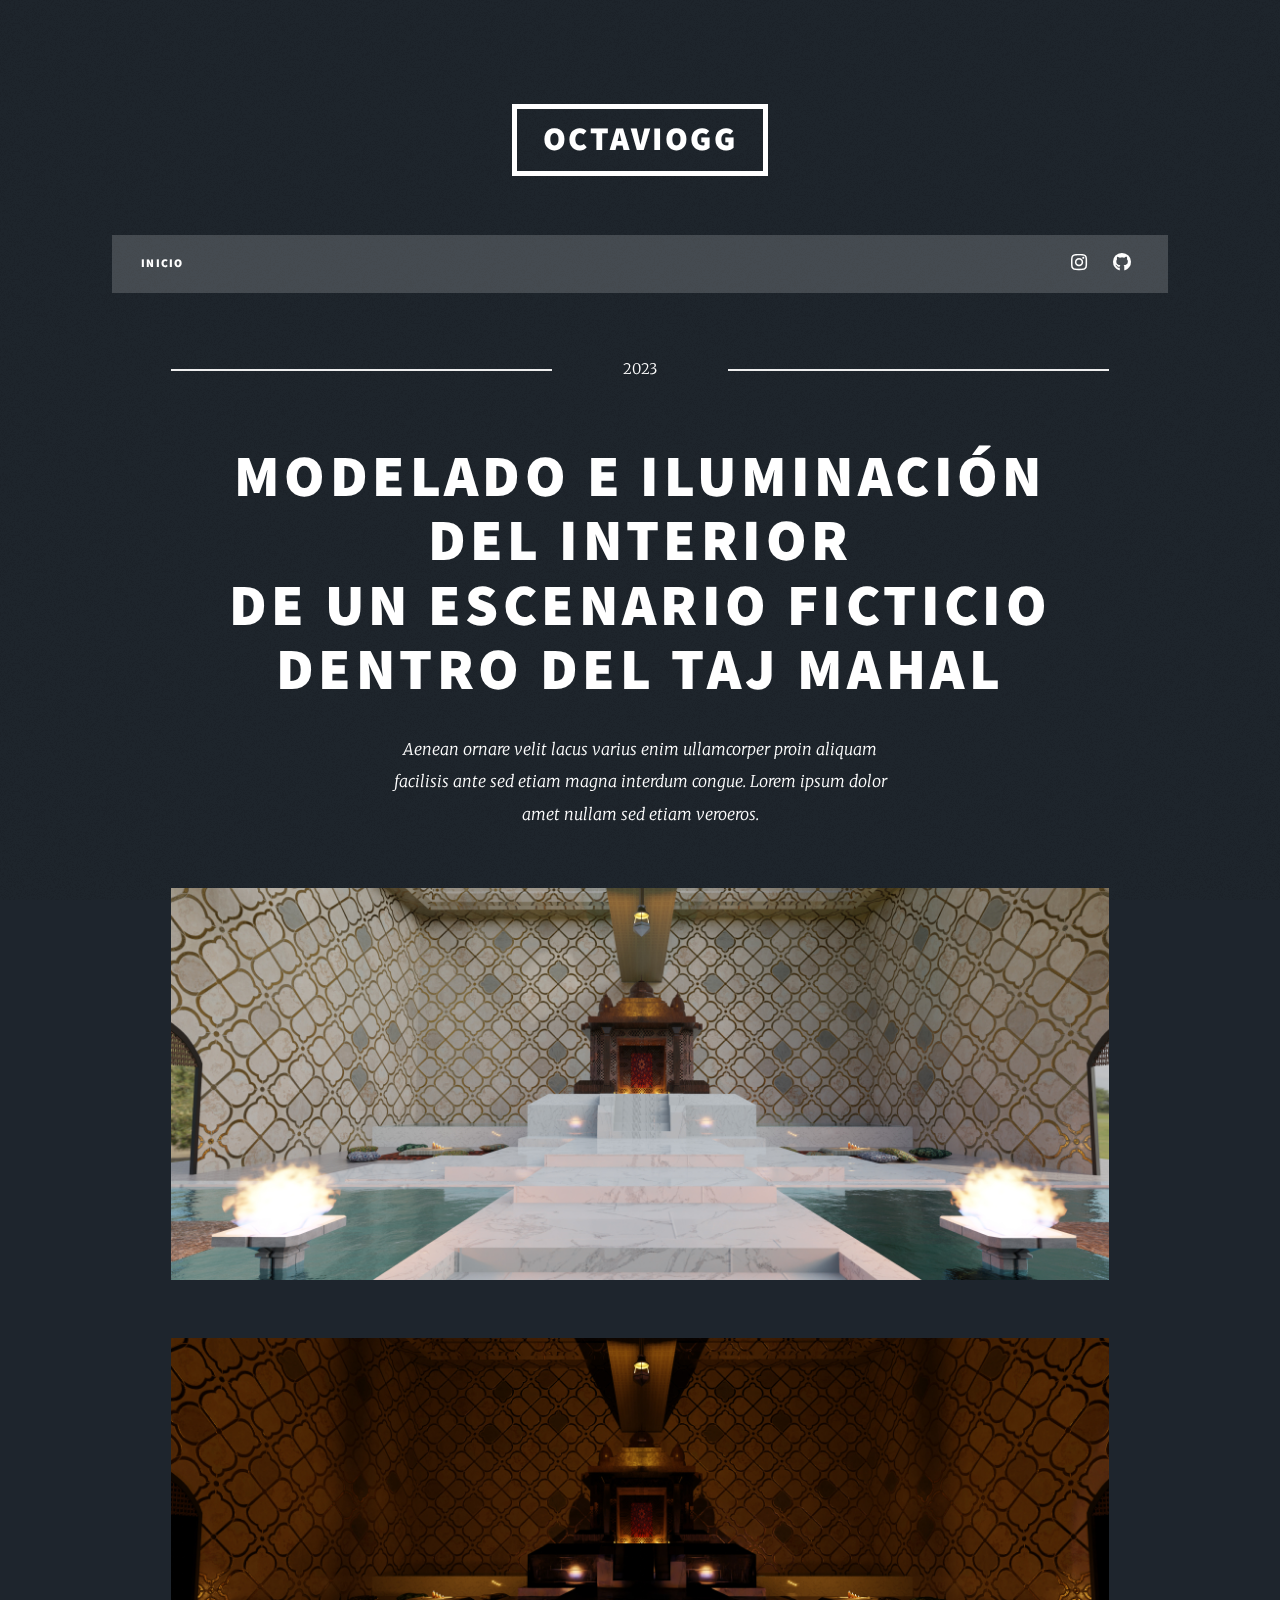
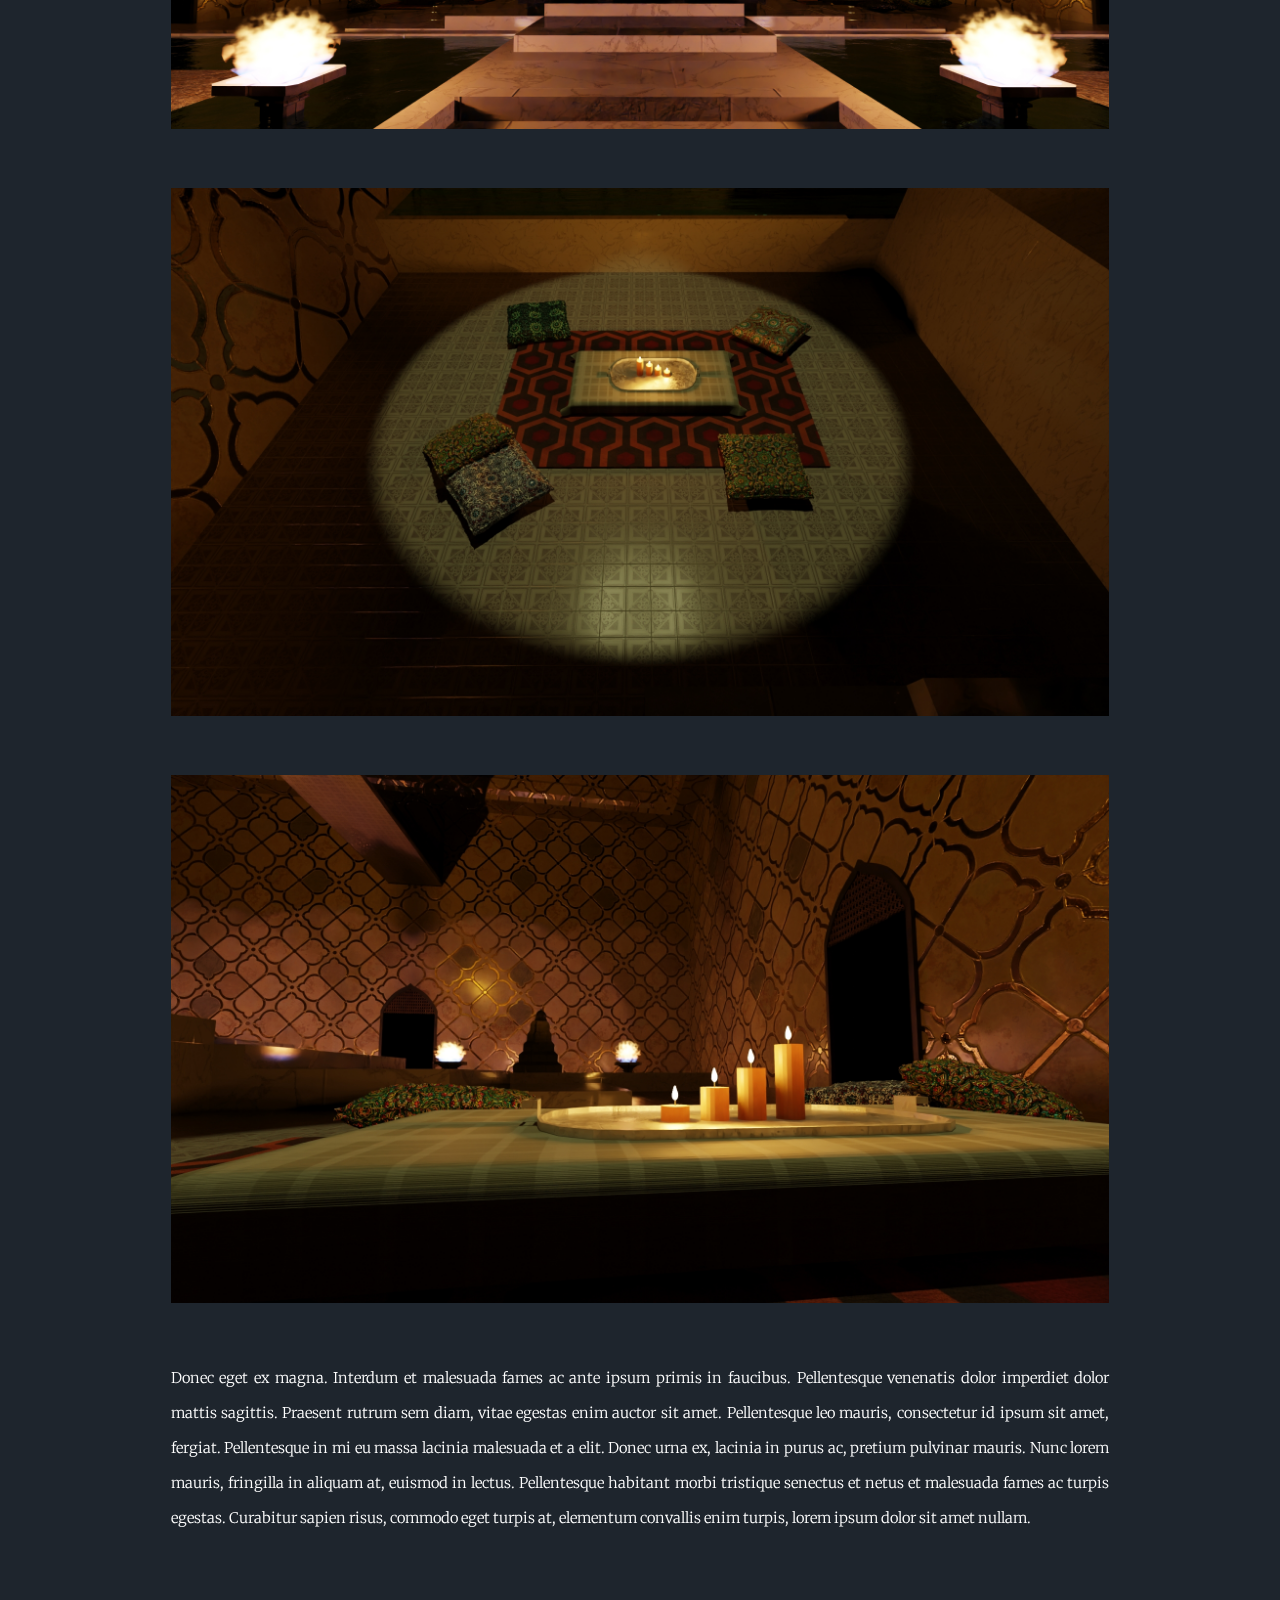
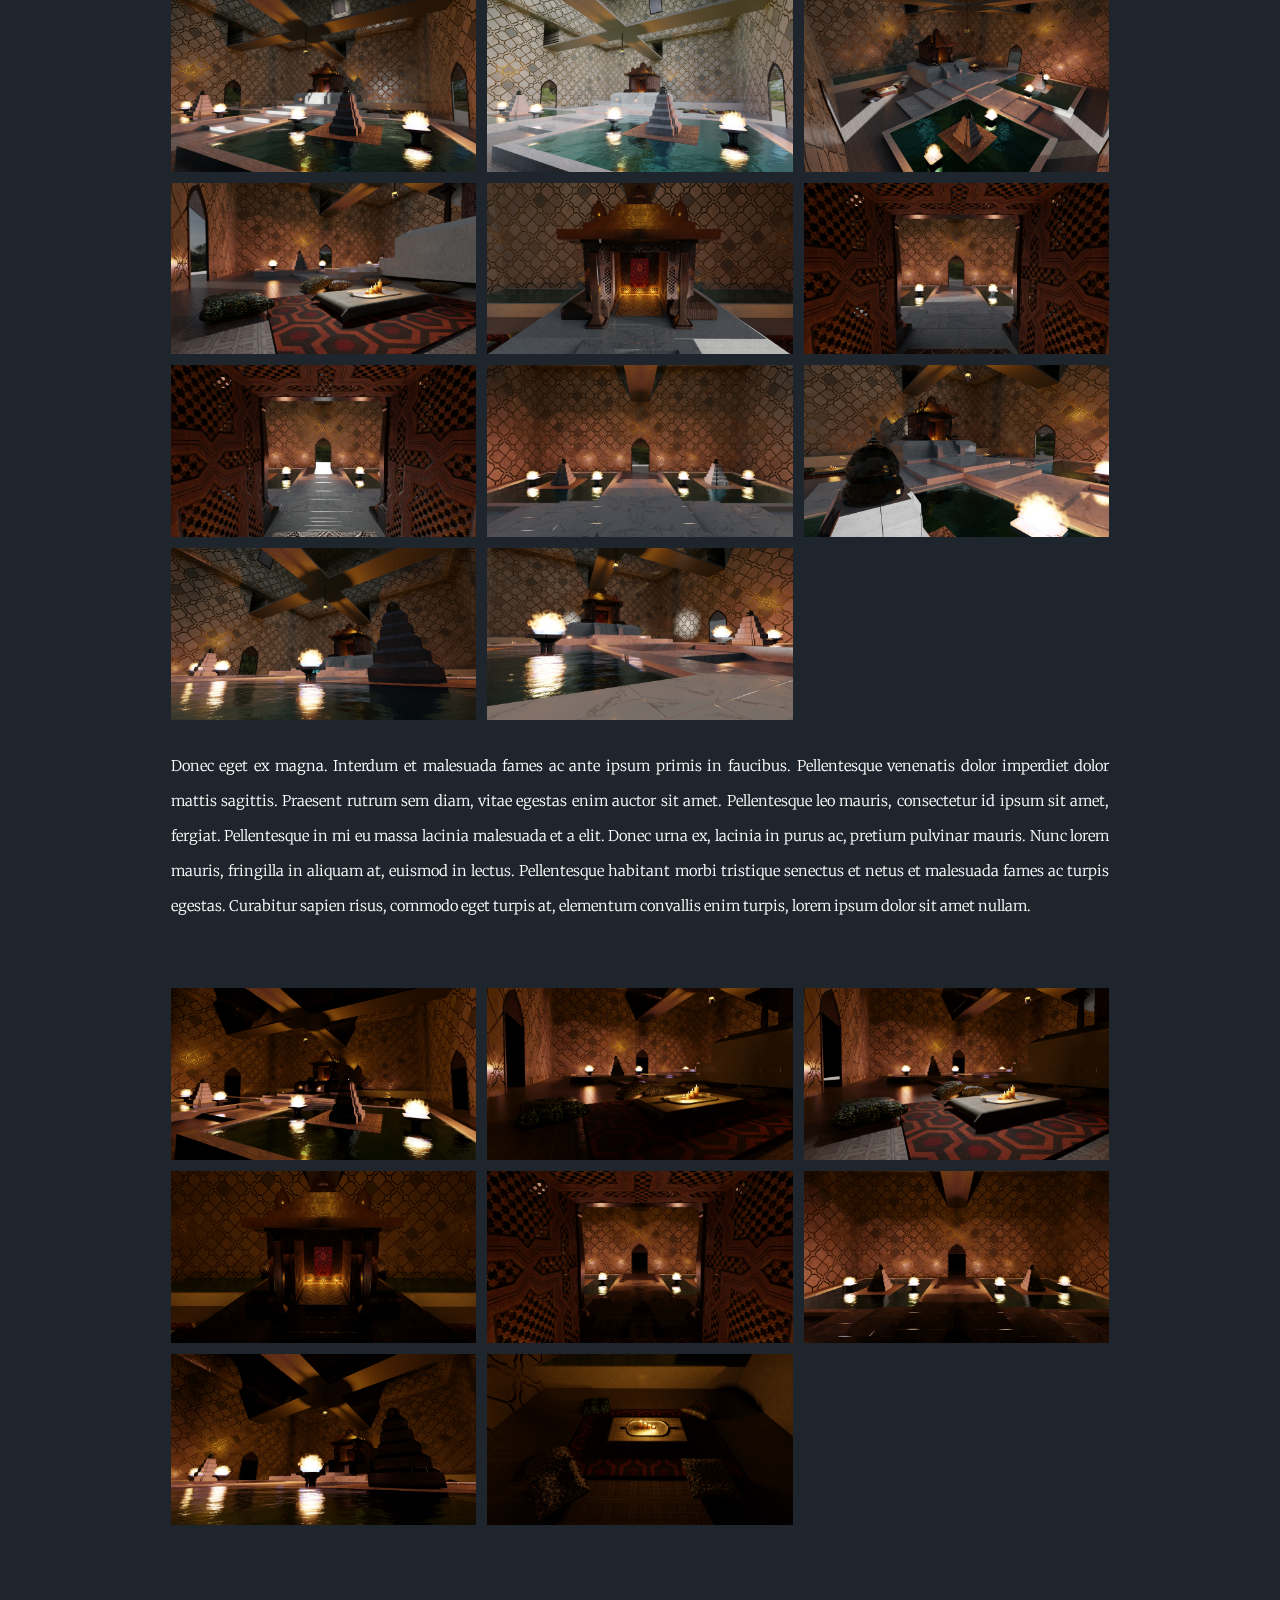
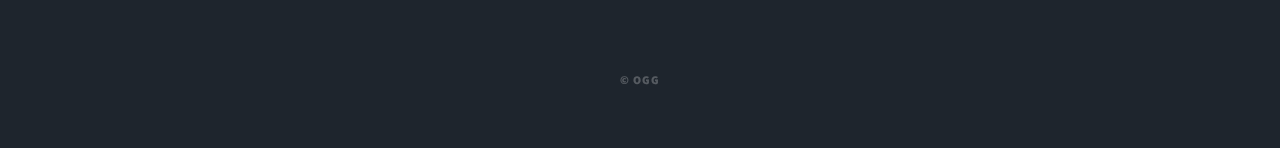
==== animation.html @ 6aa32728 "Página del interiorismo iniciada" ====
<!DOCTYPE HTML>
<script>
	document.addEventListener("DOMContentLoaded", function() {
	  var links = document.querySelectorAll(".smooth-scroll");
	
	  for (var i = 0; i < links.length; i++) {
		links[i].addEventListener("click", function(event) {
		  event.preventDefault();
		  var targetId = this.getAttribute("href").substring(1);
		  var targetElement = document.getElementById(targetId);
		  if (targetElement) {
			var targetPosition = targetElement.offsetTop;
			var startPosition = window.pageYOffset;
			var distance = targetPosition - startPosition;
			var duration = 1000; // Duración de la animación en milisegundos
			var startTime = null;
	
			function animation(currentTime) {
			  if (startTime === null) startTime = currentTime;
			  var timeElapsed = currentTime - startTime;
			  var progress = Math.min(timeElapsed / duration, 1);
			  window.scrollTo(0, startPosition + distance * ease(progress));
	
			  if (timeElapsed < duration) {
				requestAnimationFrame(animation);
			  }
			}
	
			function ease(t) {
			  return t < 0.5 ? 4 * t * t * t : (t - 1) * (2 * t - 2) * (2 * t - 2) + 1;
			}
	
			requestAnimationFrame(animation);
		  }
		});
	  }
	});
	</script>
<html>
	<head>
		<title>OGG - interiorismo</title>
		<meta charset="utf-8" />
		<meta name="viewport" content="width=device-width, initial-scale=1, user-scalable=no" />
		<link rel="stylesheet" href="assets/css/main.css" />
		<noscript><link rel="stylesheet" href="assets/css/noscript.css" /></noscript>
	</head>
	<body class="is-preload">

		<!-- Wrapper -->
			<div id="wrapper">

				<!-- Header -->
					<header id="header">
						<a href="index.html" class="logo">OctavioGG</a>
					</header>

				<!-- Nav -->
					<nav id="nav">
						<ul class="links">
							<li><a href="index.html">Inicio</a></li>
						</ul>
						<ul class="icons">
							<!-- <li><a href="#" class="icon brands alt fa-twitter"><span class="label">Twitter</span></a></li> -->
							<!-- <li><a href="#" class="icon brands alt fa-facebook-f"><span class="label">Facebook</span></a></li> -->
							<li><a href="https://instagram.com/octa815" target="_blank" class="icon brands alt fa-instagram"><span class="label">Instagram</span></a></li>
							<li><a href="https://github.com/octa815" target="_blank" class="icon brands alt fa-github"><span class="label">GitHub</span></a></li>
						</ul>
					</nav>

				<!-- Main -->
					<div id="main">

						<!-- Post -->
							<section class="post">
								<header class="major">
									<span class="date">2023</span>
									<h1>Modelado e iluminación del interior<br />
									de un escenario ficticio dentro del Taj Mahal</h1>
									<p>Aenean ornare velit lacus varius enim ullamcorper proin aliquam<br />
									facilisis ante sed etiam magna interdum congue. Lorem ipsum dolor<br />
									amet nullam sed etiam veroeros.</p>
								</header>

								<div class="image main"><img src="proyectos/inter_blend/Extras/4dia.jpg" alt="" /></div>
								<div class="image main"><img src="proyectos/inter_blend/Extras/4knoche.jpg" alt="" /></div>
								<div class="image main"><img src="proyectos/inter_blend/Extras/zona.jpg" alt="" /></div>
								<div class="image main"><img src="proyectos/inter_blend/Extras/zona2.jpg" alt="" /></div>

								<p>Donec eget ex magna. Interdum et malesuada fames ac ante ipsum primis in faucibus. Pellentesque venenatis dolor imperdiet dolor mattis sagittis. Praesent rutrum sem diam, vitae egestas enim auctor sit amet. Pellentesque leo mauris, consectetur id ipsum sit amet, fergiat. Pellentesque in mi eu massa lacinia malesuada et a elit. Donec urna ex, lacinia in purus ac, pretium pulvinar mauris. Nunc lorem mauris, fringilla in aliquam at, euismod in lectus. Pellentesque habitant morbi tristique senectus et netus et malesuada fames ac turpis egestas. Curabitur sapien risus, commodo eget turpis at, elementum convallis enim turpis, lorem ipsum dolor sit amet nullam.</p>
								<br>
									<div class="box alt">
										<div class="row gtr-50 gtr-uniform">

										<div class="col-4"><span class="image fit"><img src="proyectos/inter_blend/Día/dia.jpg" alt="" /></span></div>
										<div class="col-4"><span class="image fit"><img src="proyectos/inter_blend/Día/dia1.jpg" alt="" /></span></div>
										<!-- Break -->
										<div class="col-4"><span class="image fit"><img src="proyectos/inter_blend/Día/dia2.jpg" alt="" /></span></div>
										<div class="col-4"><span class="image fit"><img src="proyectos/inter_blend/Día/dia4.jpg" alt="" /></span></div>
										<div class="col-4"><span class="image fit"><img src="proyectos/inter_blend/Día/dia5.jpg" alt="" /></span></div>
										<!-- Break -->
										<div class="col-4"><span class="image fit"><img src="proyectos/inter_blend/Día/dia6.jpg" alt="" /></span></div>
										<div class="col-4"><span class="image fit"><img src="proyectos/inter_blend/Día/dia6.6.jpg" alt="" /></span></div>
										<div class="col-4"><span class="image fit"><img src="proyectos/inter_blend/Día/dia7.jpg" alt="" /></span></div>
										<!-- Break -->
										<div class="col-4"><span class="image fit"><img src="proyectos/inter_blend/Día/dia8.jpg" alt="" /></span></div>
										<div class="col-4"><span class="image fit"><img src="proyectos/inter_blend/Día/dia9.jpg" alt="" /></span></div>
										<div class="col-4"><span class="image fit"><img src="proyectos/inter_blend/Día/dia10.jpg" alt="" /></span></div>
										</div>
									</div>


								
								<p>Donec eget ex magna. Interdum et malesuada fames ac ante ipsum primis in faucibus. Pellentesque venenatis dolor imperdiet dolor mattis sagittis. Praesent rutrum sem diam, vitae egestas enim auctor sit amet. Pellentesque leo mauris, consectetur id ipsum sit amet, fergiat. Pellentesque in mi eu massa lacinia malesuada et a elit. Donec urna ex, lacinia in purus ac, pretium pulvinar mauris. Nunc lorem mauris, fringilla in aliquam at, euismod in lectus. Pellentesque habitant morbi tristique senectus et netus et malesuada fames ac turpis egestas. Curabitur sapien risus, commodo eget turpis at, elementum convallis enim turpis, lorem ipsum dolor sit amet nullam.</p>
								<br>
								
								<div class="box alt">
									<div class="row gtr-50 gtr-uniform">

									<div class="col-4"><span class="image fit"><img src="proyectos/inter_blend/Noche/noche1.jpg" alt="" /></span></div>
									<div class="col-4"><span class="image fit"><img src="proyectos/inter_blend/Noche/noche2.jpg" alt="" /></span></div>
									<!-- Break -->
									<div class="col-4"><span class="image fit"><img src="proyectos/inter_blend/Noche/noche2_luz.jpg" alt="" /></span></div>
									<div class="col-4"><span class="image fit"><img src="proyectos/inter_blend/Noche/noche3.jpg" alt="" /></span></div>
									<div class="col-4"><span class="image fit"><img src="proyectos/inter_blend/Noche/noche4.jpg" alt="" /></span></div>
									<!-- Break -->
									<div class="col-4"><span class="image fit"><img src="proyectos/inter_blend/Noche/noche5.jpg" alt="" /></span></div>
									<div class="col-4"><span class="image fit"><img src="proyectos/inter_blend/Noche/noche6.jpg" alt="" /></span></div>
									<div class="col-4"><span class="image fit"><img src="proyectos/inter_blend/Noche/noche7.jpg" alt="" /></span></div>

									</div>
								</div>

								
							</section>

					</div>

				<!-- Copyright -->
				<div id="copyright">
					<ul><li>&copy; OGG</li></ul>
					<!-- <li>Design: <a href="https://html5up.net">HTML5 UP</a></li> -->
				</div>

			</div>

		<!-- Scripts -->
			<script src="assets/js/jquery.min.js"></script>
			<script src="assets/js/jquery.scrollex.min.js"></script>
			<script src="assets/js/jquery.scrolly.min.js"></script>
			<script src="assets/js/browser.min.js"></script>
			<script src="assets/js/breakpoints.min.js"></script>
			<script src="assets/js/util.js"></script>
			<script src="assets/js/main.js"></script>

	</body>
</html>
---- assets/css/main.css ----
@import url(fontawesome-all.min.css);
@import url("https://fonts.googleapis.com/css?family=Merriweather:300,700,300italic,700italic|Source+Sans+Pro:900");

/*
	Massively by HTML5 UP
	html5up.net | @ajlkn
	Free for personal and commercial use under the CCA 3.0 license (html5up.net/license)
*/

html, body, div, span, applet, object,
iframe, h1, h2, h3, h4, h5, h6, p, blockquote,
pre, a, abbr, acronym, address, big, cite,
code, del, dfn, em, img, ins, kbd, q, s, samp,
small, strike, strong, sub, sup, tt, var, b,
u, i, center, dl, dt, dd, ol, ul, li, fieldset,
form, label, legend, table, caption, tbody,
tfoot, thead, tr, th, td, article, aside,
canvas, details, embed, figure, figcaption,
footer, header, hgroup, menu, nav, output, ruby,
section, summary, time, mark, audio, video {
	margin: 0;
	padding: 0;
	border: 0;
	font-size: 100%;
	font: inherit;
	vertical-align: baseline;
	cursor: url(../images/glitch.png),auto;}

article, aside, details, figcaption, figure,
footer, header, hgroup, menu, nav, section {
	display: block;}

body {
	line-height: 1;
	cursor: url(../images/glitch.png),auto;
}

ol, ul {
	list-style: none;
}

blockquote, q {
	quotes: none;
}

	blockquote:before, blockquote:after, q:before, q:after {
		content: '';
		content: none;
	}

table {
	border-collapse: collapse;
	border-spacing: 0;
}

body {
	-webkit-text-size-adjust: none;
}

mark {
	background-color: transparent;
	color: inherit;
}

input::-moz-focus-inner {
	border: 0;
	padding: 0;
}

input, select, textarea {
	-moz-appearance: none;
	-webkit-appearance: none;
	-ms-appearance: none;
	appearance: none;
}

/* Basic */

	@-ms-viewport {
		width: device-width;
	}

	body {
		-ms-overflow-style: scrollbar;
	}

	@media screen and (max-width: 480px) {

		html, body {
			min-width: 320px;
		}

	}

	html {
		box-sizing: border-box;
	}

	*, *:before, *:after {
		box-sizing: inherit;
	}

	body {
		background-color: #1e252d;
	}

		body.is-preload *, body.is-preload *:before, body.is-preload *:after {
			-moz-animation: none !important;
			-webkit-animation: none !important;
			-ms-animation: none !important;
			animation: none !important;
			-moz-transition: none !important;
			-webkit-transition: none !important;
			-ms-transition: none !important;
			transition: none !important;
		}

/* Type */

	html {
		font-size: 16pt;
	}

		@media screen and (max-width: 1680px) {

			html {
				font-size: 12pt;
			}

		}

		@media screen and (max-width: 1280px) {

			html {
				font-size: 11pt;
			}

		}

		@media screen and (max-width: 360px) {

			html {
				font-size: 10pt;
			}

		}

	body {
		color: #ffffff;
	}

	body, input, select, textarea {
		font-family: "Merriweather", Georgia, serif;
		font-weight: 300;
		font-size: 1rem;
		line-height: 2.375;
	}

	a {
		-moz-transition: color 0.2s ease-in-out, background-color 0.2s ease-in-out, border-color 0.2s ease-in-out, box-shadow 0.2s ease-in-out;
		-webkit-transition: color 0.2s ease-in-out, background-color 0.2s ease-in-out, border-color 0.2s ease-in-out, box-shadow 0.2s ease-in-out;
		-ms-transition: color 0.2s ease-in-out, background-color 0.2s ease-in-out, border-color 0.2s ease-in-out, box-shadow 0.2s ease-in-out;
		transition: color 0.2s ease-in-out, background-color 0.2s ease-in-out, border-color 0.2s ease-in-out, box-shadow 0.2s ease-in-out;
		border-bottom: dotted 1px;
		text-decoration: none;
	}

		a:hover {
			border-bottom-color: transparent;
		}

	strong, b {
		font-weight: 600;
	}

	em, i {
		font-style: italic;
	}

	p {
		text-align: justify;
		margin: 0 0 2rem 0;
	}

	h1, h2, h3, h4, h5, h6 {
		font-family: "Source Sans Pro", Helvetica, sans-serif;
		font-weight: 900;
		line-height: 1.5;
		letter-spacing: 0.075em;
		text-transform: uppercase;
		margin: 0 0 1rem 0;
	}

		h1 a, h2 a, h3 a, h4 a, h5 a, h6 a {
			border-bottom: 0;
			color: inherit;
			text-decoration: none;
		}

	h1 {
		font-size: 4rem;
		line-height: 1.1;
		margin: 0 0 2rem 0;
	}

	h2 {
		font-size: 1.75rem;
		line-height: 1.3;
		margin: 0 0 1.5rem 0;
	}

	h3 {
		font-size: 1.25rem;
		margin: 0 0 1.5rem 0;
	}

	h4 {
		font-size: 1rem;
	}

	h5 {
		font-size: 0.9rem;
	}

	h6 {
		font-size: 0.8rem;
	}

	sub {
		font-size: 0.8rem;
		position: relative;
		top: 0.5rem;
	}

	sup {
		font-size: 0.8rem;
		position: relative;
		top: -0.5rem;
	}

	blockquote {
		border-left: solid 4px;
		font-style: italic;
		margin: 0 0 2rem 0;
		padding: 0.5rem 0 0.5rem 2rem;
	}

	code {
		border: solid 2px;
		font-family: "Courier New", monospace;
		font-size: 0.9rem;
		margin: 0 0.25rem;
		padding: 0.25rem 0.65rem;
	}

	pre {
		-webkit-overflow-scrolling: touch;
		font-family: "Courier New", monospace;
		font-size: 0.9rem;
		margin: 0 0 2rem 0;
	}

		pre code {
			display: block;
			line-height: 1.75;
			padding: 1rem 1.5rem;
			overflow-x: auto;
		}

	hr {
		border: 0;
		border-bottom: solid 2px;
		margin: 3rem 0;
	}

		hr.major {
			margin: 5rem 0;
		}

	.align-left {
		text-align: left;
	}

	.align-center {
		text-align: center;
	}

	.align-right {
		text-align: right;
	}

	input, select, textarea {
		color: #212931;
	}

	a {
		color: #ffffff;/*TODO: Color menu*/
		border-bottom-color: rgba(33, 41, 49, 0.5);
	}

		a:hover {
			border-bottom-color: transparent;
			color: #5b8d9c !important;
		}

	strong, b {
		color: #212931;
	}

	h1, h2, h3, h4, h5, h6 {
		color: #ffffff;
	}

	blockquote {
		border-left-color: #eeeeee;
	}

	code {
		background: rgba(220, 220, 220, 0.25);
		border-color: #eeeeee;
	}

	hr {
		border-bottom-color: #eeeeee;
	}

/* Row */

	.row {
		display: flex;
		flex-wrap: wrap;
		box-sizing: border-box;
		align-items: stretch;
	}

		.row > * {
			box-sizing: border-box;
		}

		.row.gtr-uniform > * > :last-child {
			margin-bottom: 0;
		}

		.row.aln-left {
			justify-content: flex-start;
		}

		.row.aln-center {
			justify-content: center;
		}

		.row.aln-right {
			justify-content: flex-end;
		}

		.row.aln-top {
			align-items: flex-start;
		}

		.row.aln-middle {
			align-items: center;
		}

		.row.aln-bottom {
			align-items: flex-end;
		}

		.row > .imp {
			order: -1;
		}

		.row > .col-1 {
			width: 8.33333%;
		}

		.row > .off-1 {
			margin-left: 8.33333%;
		}

		.row > .col-2 {
			width: 16.66667%;
		}

		.row > .off-2 {
			margin-left: 16.66667%;
		}

		.row > .col-3 {
			width: 25%;
		}

		.row > .off-3 {
			margin-left: 25%;
		}

		.row > .col-4 {
			width: 33.33333%;
		}

		.row > .off-4 {
			margin-left: 33.33333%;
		}

		.row > .col-5 {
			width: 41.66667%;
		}

		.row > .off-5 {
			margin-left: 41.66667%;
		}

		.row > .col-6 {
			width: 50%;
		}

		.row > .off-6 {
			margin-left: 50%;
		}

		.row > .col-7 {
			width: 58.33333%;
		}

		.row > .off-7 {
			margin-left: 58.33333%;
		}

		.row > .col-8 {
			width: 66.66667%;
		}

		.row > .off-8 {
			margin-left: 66.66667%;
		}

		.row > .col-9 {
			width: 75%;
		}

		.row > .off-9 {
			margin-left: 75%;
		}

		.row > .col-10 {
			width: 83.33333%;
		}

		.row > .off-10 {
			margin-left: 83.33333%;
		}

		.row > .col-11 {
			width: 91.66667%;
		}

		.row > .off-11 {
			margin-left: 91.66667%;
		}

		.row > .col-12 {
			width: 100%;
		}

		.row > .off-12 {
			margin-left: 100%;
		}

		.row.gtr-0 {
			margin-top: 0;
			margin-left: 0rem;
		}

			.row.gtr-0 > * {
				padding: 0 0 0 0rem;
			}

			.row.gtr-0.gtr-uniform {
				margin-top: 0rem;
			}

				.row.gtr-0.gtr-uniform > * {
					padding-top: 0rem;
				}

		.row.gtr-25 {
			margin-top: 0;
			margin-left: -0.375rem;
		}

			.row.gtr-25 > * {
				padding: 0 0 0 0.375rem;
			}

			.row.gtr-25.gtr-uniform {
				margin-top: -0.375rem;
			}

				.row.gtr-25.gtr-uniform > * {
					padding-top: 0.375rem;
				}

		.row.gtr-50 {
			margin-top: 0;
			margin-left: -0.75rem;
		}

			.row.gtr-50 > * {
				padding: 0 0 0 0.75rem;
			}

			.row.gtr-50.gtr-uniform {
				margin-top: -0.75rem;
			}

				.row.gtr-50.gtr-uniform > * {
					padding-top: 0.75rem;
				}

		.row {
			margin-top: 0;
			margin-left: -1.5rem;
		}

			.row > * {
				padding: 0 0 0 1.5rem;
			}

			.row.gtr-uniform {
				margin-top: -1.5rem;
			}

				.row.gtr-uniform > * {
					padding-top: 1.5rem;
				}

		.row.gtr-150 {
			margin-top: 0;
			margin-left: -2.25rem;
		}

			.row.gtr-150 > * {
				padding: 0 0 0 2.25rem;
			}

			.row.gtr-150.gtr-uniform {
				margin-top: -2.25rem;
			}

				.row.gtr-150.gtr-uniform > * {
					padding-top: 2.25rem;
				}

		.row.gtr-200 {
			margin-top: 0;
			margin-left: -3rem;
		}

			.row.gtr-200 > * {
				padding: 0 0 0 3rem;
			}

			.row.gtr-200.gtr-uniform {
				margin-top: -3rem;
			}

				.row.gtr-200.gtr-uniform > * {
					padding-top: 3rem;
				}

		@media screen and (max-width: 1680px) {

			.row {
				display: flex;
				flex-wrap: wrap;
				box-sizing: border-box;
				align-items: stretch;
			}

				.row > * {
					box-sizing: border-box;
				}

				.row.gtr-uniform > * > :last-child {
					margin-bottom: 0;
				}

				.row.aln-left {
					justify-content: flex-start;
				}

				.row.aln-center {
					justify-content: center;
				}

				.row.aln-right {
					justify-content: flex-end;
				}

				.row.aln-top {
					align-items: flex-start;
				}

				.row.aln-middle {
					align-items: center;
				}

				.row.aln-bottom {
					align-items: flex-end;
				}

				.row > .imp-xlarge {
					order: -1;
				}

				.row > .col-1-xlarge {
					width: 8.33333%;
				}

				.row > .off-1-xlarge {
					margin-left: 8.33333%;
				}

				.row > .col-2-xlarge {
					width: 16.66667%;
				}

				.row > .off-2-xlarge {
					margin-left: 16.66667%;
				}

				.row > .col-3-xlarge {
					width: 25%;
				}

				.row > .off-3-xlarge {
					margin-left: 25%;
				}

				.row > .col-4-xlarge {
					width: 33.33333%;
				}

				.row > .off-4-xlarge {
					margin-left: 33.33333%;
				}

				.row > .col-5-xlarge {
					width: 41.66667%;
				}

				.row > .off-5-xlarge {
					margin-left: 41.66667%;
				}

				.row > .col-6-xlarge {
					width: 50%;
				}

				.row > .off-6-xlarge {
					margin-left: 50%;
				}

				.row > .col-7-xlarge {
					width: 58.33333%;
				}

				.row > .off-7-xlarge {
					margin-left: 58.33333%;
				}

				.row > .col-8-xlarge {
					width: 66.66667%;
				}

				.row > .off-8-xlarge {
					margin-left: 66.66667%;
				}

				.row > .col-9-xlarge {
					width: 75%;
				}

				.row > .off-9-xlarge {
					margin-left: 75%;
				}

				.row > .col-10-xlarge {
					width: 83.33333%;
				}

				.row > .off-10-xlarge {
					margin-left: 83.33333%;
				}

				.row > .col-11-xlarge {
					width: 91.66667%;
				}

				.row > .off-11-xlarge {
					margin-left: 91.66667%;
				}

				.row > .col-12-xlarge {
					width: 100%;
				}

				.row > .off-12-xlarge {
					margin-left: 100%;
				}

				.row.gtr-0 {
					margin-top: 0;
					margin-left: 0rem;
				}

					.row.gtr-0 > * {
						padding: 0 0 0 0rem;
					}

					.row.gtr-0.gtr-uniform {
						margin-top: 0rem;
					}

						.row.gtr-0.gtr-uniform > * {
							padding-top: 0rem;
						}

				.row.gtr-25 {
					margin-top: 0;
					margin-left: -0.375rem;
				}

					.row.gtr-25 > * {
						padding: 0 0 0 0.375rem;
					}

					.row.gtr-25.gtr-uniform {
						margin-top: -0.375rem;
					}

						.row.gtr-25.gtr-uniform > * {
							padding-top: 0.375rem;
						}

				.row.gtr-50 {
					margin-top: 0;
					margin-left: -0.75rem;
				}

					.row.gtr-50 > * {
						padding: 0 0 0 0.75rem;
					}

					.row.gtr-50.gtr-uniform {
						margin-top: -0.75rem;
					}

						.row.gtr-50.gtr-uniform > * {
							padding-top: 0.75rem;
						}

				.row {
					margin-top: 0;
					margin-left: -1.5rem;
				}

					.row > * {
						padding: 0 0 0 1.5rem;
					}

					.row.gtr-uniform {
						margin-top: -1.5rem;
					}

						.row.gtr-uniform > * {
							padding-top: 1.5rem;
						}

				.row.gtr-150 {
					margin-top: 0;
					margin-left: -2.25rem;
				}

					.row.gtr-150 > * {
						padding: 0 0 0 2.25rem;
					}

					.row.gtr-150.gtr-uniform {
						margin-top: -2.25rem;
					}

						.row.gtr-150.gtr-uniform > * {
							padding-top: 2.25rem;
						}

				.row.gtr-200 {
					margin-top: 0;
					margin-left: -3rem;
				}

					.row.gtr-200 > * {
						padding: 0 0 0 3rem;
					}

					.row.gtr-200.gtr-uniform {
						margin-top: -3rem;
					}

						.row.gtr-200.gtr-uniform > * {
							padding-top: 3rem;
						}

		}

		@media screen and (max-width: 1280px) {

			.row {
				display: flex;
				flex-wrap: wrap;
				box-sizing: border-box;
				align-items: stretch;
			}

				.row > * {
					box-sizing: border-box;
				}

				.row.gtr-uniform > * > :last-child {
					margin-bottom: 0;
				}

				.row.aln-left {
					justify-content: flex-start;
				}

				.row.aln-center {
					justify-content: center;
				}

				.row.aln-right {
					justify-content: flex-end;
				}

				.row.aln-top {
					align-items: flex-start;
				}

				.row.aln-middle {
					align-items: center;
				}

				.row.aln-bottom {
					align-items: flex-end;
				}

				.row > .imp-large {
					order: -1;
				}

				.row > .col-1-large {
					width: 8.33333%;
				}

				.row > .off-1-large {
					margin-left: 8.33333%;
				}

				.row > .col-2-large {
					width: 16.66667%;
				}

				.row > .off-2-large {
					margin-left: 16.66667%;
				}

				.row > .col-3-large {
					width: 25%;
				}

				.row > .off-3-large {
					margin-left: 25%;
				}

				.row > .col-4-large {
					width: 33.33333%;
				}

				.row > .off-4-large {
					margin-left: 33.33333%;
				}

				.row > .col-5-large {
					width: 41.66667%;
				}

				.row > .off-5-large {
					margin-left: 41.66667%;
				}

				.row > .col-6-large {
					width: 50%;
				}

				.row > .off-6-large {
					margin-left: 50%;
				}

				.row > .col-7-large {
					width: 58.33333%;
				}

				.row > .off-7-large {
					margin-left: 58.33333%;
				}

				.row > .col-8-large {
					width: 66.66667%;
				}

				.row > .off-8-large {
					margin-left: 66.66667%;
				}

				.row > .col-9-large {
					width: 75%;
				}

				.row > .off-9-large {
					margin-left: 75%;
				}

				.row > .col-10-large {
					width: 83.33333%;
				}

				.row > .off-10-large {
					margin-left: 83.33333%;
				}

				.row > .col-11-large {
					width: 91.66667%;
				}

				.row > .off-11-large {
					margin-left: 91.66667%;
				}

				.row > .col-12-large {
					width: 100%;
				}

				.row > .off-12-large {
					margin-left: 100%;
				}

				.row.gtr-0 {
					margin-top: 0;
					margin-left: 0rem;
				}

					.row.gtr-0 > * {
						padding: 0 0 0 0rem;
					}

					.row.gtr-0.gtr-uniform {
						margin-top: 0rem;
					}

						.row.gtr-0.gtr-uniform > * {
							padding-top: 0rem;
						}

				.row.gtr-25 {
					margin-top: 0;
					margin-left: -0.375rem;
				}

					.row.gtr-25 > * {
						padding: 0 0 0 0.375rem;
					}

					.row.gtr-25.gtr-uniform {
						margin-top: -0.375rem;
					}

						.row.gtr-25.gtr-uniform > * {
							padding-top: 0.375rem;
						}

				.row.gtr-50 {
					margin-top: 0;
					margin-left: -0.75rem;
				}

					.row.gtr-50 > * {
						padding: 0 0 0 0.75rem;
					}

					.row.gtr-50.gtr-uniform {
						margin-top: -0.75rem;
					}

						.row.gtr-50.gtr-uniform > * {
							padding-top: 0.75rem;
						}

				.row {
					margin-top: 0;
					margin-left: -1.5rem;
				}

					.row > * {
						padding: 0 0 0 1.5rem;
					}

					.row.gtr-uniform {
						margin-top: -1.5rem;
					}

						.row.gtr-uniform > * {
							padding-top: 1.5rem;
						}

				.row.gtr-150 {
					margin-top: 0;
					margin-left: -2.25rem;
				}

					.row.gtr-150 > * {
						padding: 0 0 0 2.25rem;
					}

					.row.gtr-150.gtr-uniform {
						margin-top: -2.25rem;
					}

						.row.gtr-150.gtr-uniform > * {
							padding-top: 2.25rem;
						}

				.row.gtr-200 {
					margin-top: 0;
					margin-left: -3rem;
				}

					.row.gtr-200 > * {
						padding: 0 0 0 3rem;
					}

					.row.gtr-200.gtr-uniform {
						margin-top: -3rem;
					}

						.row.gtr-200.gtr-uniform > * {
							padding-top: 3rem;
						}

		}

		@media screen and (max-width: 980px) {

			.row {
				display: flex;
				flex-wrap: wrap;
				box-sizing: border-box;
				align-items: stretch;
			}

				.row > * {
					box-sizing: border-box;
				}

				.row.gtr-uniform > * > :last-child {
					margin-bottom: 0;
				}

				.row.aln-left {
					justify-content: flex-start;
				}

				.row.aln-center {
					justify-content: center;
				}

				.row.aln-right {
					justify-content: flex-end;
				}

				.row.aln-top {
					align-items: flex-start;
				}

				.row.aln-middle {
					align-items: center;
				}

				.row.aln-bottom {
					align-items: flex-end;
				}

				.row > .imp-medium {
					order: -1;
				}

				.row > .col-1-medium {
					width: 8.33333%;
				}

				.row > .off-1-medium {
					margin-left: 8.33333%;
				}

				.row > .col-2-medium {
					width: 16.66667%;
				}

				.row > .off-2-medium {
					margin-left: 16.66667%;
				}

				.row > .col-3-medium {
					width: 25%;
				}

				.row > .off-3-medium {
					margin-left: 25%;
				}

				.row > .col-4-medium {
					width: 33.33333%;
				}

				.row > .off-4-medium {
					margin-left: 33.33333%;
				}

				.row > .col-5-medium {
					width: 41.66667%;
				}

				.row > .off-5-medium {
					margin-left: 41.66667%;
				}

				.row > .col-6-medium {
					width: 50%;
				}

				.row > .off-6-medium {
					margin-left: 50%;
				}

				.row > .col-7-medium {
					width: 58.33333%;
				}

				.row > .off-7-medium {
					margin-left: 58.33333%;
				}

				.row > .col-8-medium {
					width: 66.66667%;
				}

				.row > .off-8-medium {
					margin-left: 66.66667%;
				}

				.row > .col-9-medium {
					width: 75%;
				}

				.row > .off-9-medium {
					margin-left: 75%;
				}

				.row > .col-10-medium {
					width: 83.33333%;
				}

				.row > .off-10-medium {
					margin-left: 83.33333%;
				}

				.row > .col-11-medium {
					width: 91.66667%;
				}

				.row > .off-11-medium {
					margin-left: 91.66667%;
				}

				.row > .col-12-medium {
					width: 100%;
				}

				.row > .off-12-medium {
					margin-left: 100%;
				}

				.row.gtr-0 {
					margin-top: 0;
					margin-left: 0rem;
				}

					.row.gtr-0 > * {
						padding: 0 0 0 0rem;
					}

					.row.gtr-0.gtr-uniform {
						margin-top: 0rem;
					}

						.row.gtr-0.gtr-uniform > * {
							padding-top: 0rem;
						}

				.row.gtr-25 {
					margin-top: 0;
					margin-left: -0.375rem;
				}

					.row.gtr-25 > * {
						padding: 0 0 0 0.375rem;
					}

					.row.gtr-25.gtr-uniform {
						margin-top: -0.375rem;
					}

						.row.gtr-25.gtr-uniform > * {
							padding-top: 0.375rem;
						}

				.row.gtr-50 {
					margin-top: 0;
					margin-left: -0.75rem;
				}

					.row.gtr-50 > * {
						padding: 0 0 0 0.75rem;
					}

					.row.gtr-50.gtr-uniform {
						margin-top: -0.75rem;
					}

						.row.gtr-50.gtr-uniform > * {
							padding-top: 0.75rem;
						}

				.row {
					margin-top: 0;
					margin-left: -1.5rem;
				}

					.row > * {
						padding: 0 0 0 1.5rem;
					}

					.row.gtr-uniform {
						margin-top: -1.5rem;
					}

						.row.gtr-uniform > * {
							padding-top: 1.5rem;
						}

				.row.gtr-150 {
					margin-top: 0;
					margin-left: -2.25rem;
				}

					.row.gtr-150 > * {
						padding: 0 0 0 2.25rem;
					}

					.row.gtr-150.gtr-uniform {
						margin-top: -2.25rem;
					}

						.row.gtr-150.gtr-uniform > * {
							padding-top: 2.25rem;
						}

				.row.gtr-200 {
					margin-top: 0;
					margin-left: -3rem;
				}

					.row.gtr-200 > * {
						padding: 0 0 0 3rem;
					}

					.row.gtr-200.gtr-uniform {
						margin-top: -3rem;
					}

						.row.gtr-200.gtr-uniform > * {
							padding-top: 3rem;
						}

		}

		@media screen and (max-width: 736px) {

			.row {
				display: flex;
				flex-wrap: wrap;
				box-sizing: border-box;
				align-items: stretch;
			}

				.row > * {
					box-sizing: border-box;
				}

				.row.gtr-uniform > * > :last-child {
					margin-bottom: 0;
				}

				.row.aln-left {
					justify-content: flex-start;
				}

				.row.aln-center {
					justify-content: center;
				}

				.row.aln-right {
					justify-content: flex-end;
				}

				.row.aln-top {
					align-items: flex-start;
				}

				.row.aln-middle {
					align-items: center;
				}

				.row.aln-bottom {
					align-items: flex-end;
				}

				.row > .imp-small {
					order: -1;
				}

				.row > .col-1-small {
					width: 8.33333%;
				}

				.row > .off-1-small {
					margin-left: 8.33333%;
				}

				.row > .col-2-small {
					width: 16.66667%;
				}

				.row > .off-2-small {
					margin-left: 16.66667%;
				}

				.row > .col-3-small {
					width: 25%;
				}

				.row > .off-3-small {
					margin-left: 25%;
				}

				.row > .col-4-small {
					width: 33.33333%;
				}

				.row > .off-4-small {
					margin-left: 33.33333%;
				}

				.row > .col-5-small {
					width: 41.66667%;
				}

				.row > .off-5-small {
					margin-left: 41.66667%;
				}

				.row > .col-6-small {
					width: 50%;
				}

				.row > .off-6-small {
					margin-left: 50%;
				}

				.row > .col-7-small {
					width: 58.33333%;
				}

				.row > .off-7-small {
					margin-left: 58.33333%;
				}

				.row > .col-8-small {
					width: 66.66667%;
				}

				.row > .off-8-small {
					margin-left: 66.66667%;
				}

				.row > .col-9-small {
					width: 75%;
				}

				.row > .off-9-small {
					margin-left: 75%;
				}

				.row > .col-10-small {
					width: 83.33333%;
				}

				.row > .off-10-small {
					margin-left: 83.33333%;
				}

				.row > .col-11-small {
					width: 91.66667%;
				}

				.row > .off-11-small {
					margin-left: 91.66667%;
				}

				.row > .col-12-small {
					width: 100%;
				}

				.row > .off-12-small {
					margin-left: 100%;
				}

				.row.gtr-0 {
					margin-top: 0;
					margin-left: 0rem;
				}

					.row.gtr-0 > * {
						padding: 0 0 0 0rem;
					}

					.row.gtr-0.gtr-uniform {
						margin-top: 0rem;
					}

						.row.gtr-0.gtr-uniform > * {
							padding-top: 0rem;
						}

				.row.gtr-25 {
					margin-top: 0;
					margin-left: -0.375rem;
				}

					.row.gtr-25 > * {
						padding: 0 0 0 0.375rem;
					}

					.row.gtr-25.gtr-uniform {
						margin-top: -0.375rem;
					}

						.row.gtr-25.gtr-uniform > * {
							padding-top: 0.375rem;
						}

				.row.gtr-50 {
					margin-top: 0;
					margin-left: -0.75rem;
				}

					.row.gtr-50 > * {
						padding: 0 0 0 0.75rem;
					}

					.row.gtr-50.gtr-uniform {
						margin-top: -0.75rem;
					}

						.row.gtr-50.gtr-uniform > * {
							padding-top: 0.75rem;
						}

				.row {
					margin-top: 0;
					margin-left: -1.5rem;
				}

					.row > * {
						padding: 0 0 0 1.5rem;
					}

					.row.gtr-uniform {
						margin-top: -1.5rem;
					}

						.row.gtr-uniform > * {
							padding-top: 1.5rem;
						}

				.row.gtr-150 {
					margin-top: 0;
					margin-left: -2.25rem;
				}

					.row.gtr-150 > * {
						padding: 0 0 0 2.25rem;
					}

					.row.gtr-150.gtr-uniform {
						margin-top: -2.25rem;
					}

						.row.gtr-150.gtr-uniform > * {
							padding-top: 2.25rem;
						}

				.row.gtr-200 {
					margin-top: 0;
					margin-left: -3rem;
				}

					.row.gtr-200 > * {
						padding: 0 0 0 3rem;
					}

					.row.gtr-200.gtr-uniform {
						margin-top: -3rem;
					}

						.row.gtr-200.gtr-uniform > * {
							padding-top: 3rem;
						}

		}

		@media screen and (max-width: 480px) {

			.row {
				display: flex;
				flex-wrap: wrap;
				box-sizing: border-box;
				align-items: stretch;
			}

				.row > * {
					box-sizing: border-box;
				}

				.row.gtr-uniform > * > :last-child {
					margin-bottom: 0;
				}

				.row.aln-left {
					justify-content: flex-start;
				}

				.row.aln-center {
					justify-content: center;
				}

				.row.aln-right {
					justify-content: flex-end;
				}

				.row.aln-top {
					align-items: flex-start;
				}

				.row.aln-middle {
					align-items: center;
				}

				.row.aln-bottom {
					align-items: flex-end;
				}

				.row > .imp-xsmall {
					order: -1;
				}

				.row > .col-1-xsmall {
					width: 8.33333%;
				}

				.row > .off-1-xsmall {
					margin-left: 8.33333%;
				}

				.row > .col-2-xsmall {
					width: 16.66667%;
				}

				.row > .off-2-xsmall {
					margin-left: 16.66667%;
				}

				.row > .col-3-xsmall {
					width: 25%;
				}

				.row > .off-3-xsmall {
					margin-left: 25%;
				}

				.row > .col-4-xsmall {
					width: 33.33333%;
				}

				.row > .off-4-xsmall {
					margin-left: 33.33333%;
				}

				.row > .col-5-xsmall {
					width: 41.66667%;
				}

				.row > .off-5-xsmall {
					margin-left: 41.66667%;
				}

				.row > .col-6-xsmall {
					width: 50%;
				}

				.row > .off-6-xsmall {
					margin-left: 50%;
				}

				.row > .col-7-xsmall {
					width: 58.33333%;
				}

				.row > .off-7-xsmall {
					margin-left: 58.33333%;
				}

				.row > .col-8-xsmall {
					width: 66.66667%;
				}

				.row > .off-8-xsmall {
					margin-left: 66.66667%;
				}

				.row > .col-9-xsmall {
					width: 75%;
				}

				.row > .off-9-xsmall {
					margin-left: 75%;
				}

				.row > .col-10-xsmall {
					width: 83.33333%;
				}

				.row > .off-10-xsmall {
					margin-left: 83.33333%;
				}

				.row > .col-11-xsmall {
					width: 91.66667%;
				}

				.row > .off-11-xsmall {
					margin-left: 91.66667%;
				}

				.row > .col-12-xsmall {
					width: 100%;
				}

				.row > .off-12-xsmall {
					margin-left: 100%;
				}

				.row.gtr-0 {
					margin-top: 0;
					margin-left: 0rem;
				}

					.row.gtr-0 > * {
						padding: 0 0 0 0rem;
					}

					.row.gtr-0.gtr-uniform {
						margin-top: 0rem;
					}

						.row.gtr-0.gtr-uniform > * {
							padding-top: 0rem;
						}

				.row.gtr-25 {
					margin-top: 0;
					margin-left: -0.375rem;
				}

					.row.gtr-25 > * {
						padding: 0 0 0 0.375rem;
					}

					.row.gtr-25.gtr-uniform {
						margin-top: -0.375rem;
					}

						.row.gtr-25.gtr-uniform > * {
							padding-top: 0.375rem;
						}

				.row.gtr-50 {
					margin-top: 0;
					margin-left: -0.75rem;
				}

					.row.gtr-50 > * {
						padding: 0 0 0 0.75rem;
					}

					.row.gtr-50.gtr-uniform {
						margin-top: -0.75rem;
					}

						.row.gtr-50.gtr-uniform > * {
							padding-top: 0.75rem;
						}

				.row {
					margin-top: 0;
					margin-left: -1.5rem;
				}

					.row > * {
						padding: 0 0 0 1.5rem;
					}

					.row.gtr-uniform {
						margin-top: -1.5rem;
					}

						.row.gtr-uniform > * {
							padding-top: 1.5rem;
						}

				.row.gtr-150 {
					margin-top: 0;
					margin-left: -2.25rem;
				}

					.row.gtr-150 > * {
						padding: 0 0 0 2.25rem;
					}

					.row.gtr-150.gtr-uniform {
						margin-top: -2.25rem;
					}

						.row.gtr-150.gtr-uniform > * {
							padding-top: 2.25rem;
						}

				.row.gtr-200 {
					margin-top: 0;
					margin-left: -3rem;
				}

					.row.gtr-200 > * {
						padding: 0 0 0 3rem;
					}

					.row.gtr-200.gtr-uniform {
						margin-top: -3rem;
					}

						.row.gtr-200.gtr-uniform > * {
							padding-top: 3rem;
						}

		}

		@media screen and (max-width: 360px) {

			.row {
				display: flex;
				flex-wrap: wrap;
				box-sizing: border-box;
				align-items: stretch;
			}

				.row > * {
					box-sizing: border-box;
				}

				.row.gtr-uniform > * > :last-child {
					margin-bottom: 0;
				}

				.row.aln-left {
					justify-content: flex-start;
				}

				.row.aln-center {
					justify-content: center;
				}

				.row.aln-right {
					justify-content: flex-end;
				}

				.row.aln-top {
					align-items: flex-start;
				}

				.row.aln-middle {
					align-items: center;
				}

				.row.aln-bottom {
					align-items: flex-end;
				}

				.row > .imp-xxsmall {
					order: -1;
				}

				.row > .col-1-xxsmall {
					width: 8.33333%;
				}

				.row > .off-1-xxsmall {
					margin-left: 8.33333%;
				}

				.row > .col-2-xxsmall {
					width: 16.66667%;
				}

				.row > .off-2-xxsmall {
					margin-left: 16.66667%;
				}

				.row > .col-3-xxsmall {
					width: 25%;
				}

				.row > .off-3-xxsmall {
					margin-left: 25%;
				}

				.row > .col-4-xxsmall {
					width: 33.33333%;
				}

				.row > .off-4-xxsmall {
					margin-left: 33.33333%;
				}

				.row > .col-5-xxsmall {
					width: 41.66667%;
				}

				.row > .off-5-xxsmall {
					margin-left: 41.66667%;
				}

				.row > .col-6-xxsmall {
					width: 50%;
				}

				.row > .off-6-xxsmall {
					margin-left: 50%;
				}

				.row > .col-7-xxsmall {
					width: 58.33333%;
				}

				.row > .off-7-xxsmall {
					margin-left: 58.33333%;
				}

				.row > .col-8-xxsmall {
					width: 66.66667%;
				}

				.row > .off-8-xxsmall {
					margin-left: 66.66667%;
				}

				.row > .col-9-xxsmall {
					width: 75%;
				}

				.row > .off-9-xxsmall {
					margin-left: 75%;
				}

				.row > .col-10-xxsmall {
					width: 83.33333%;
				}

				.row > .off-10-xxsmall {
					margin-left: 83.33333%;
				}

				.row > .col-11-xxsmall {
					width: 91.66667%;
				}

				.row > .off-11-xxsmall {
					margin-left: 91.66667%;
				}

				.row > .col-12-xxsmall {
					width: 100%;
				}

				.row > .off-12-xxsmall {
					margin-left: 100%;
				}

				.row.gtr-0 {
					margin-top: 0;
					margin-left: 0rem;
				}

					.row.gtr-0 > * {
						padding: 0 0 0 0rem;
					}

					.row.gtr-0.gtr-uniform {
						margin-top: 0rem;
					}

						.row.gtr-0.gtr-uniform > * {
							padding-top: 0rem;
						}

				.row.gtr-25 {
					margin-top: 0;
					margin-left: -0.375rem;
				}

					.row.gtr-25 > * {
						padding: 0 0 0 0.375rem;
					}

					.row.gtr-25.gtr-uniform {
						margin-top: -0.375rem;
					}

						.row.gtr-25.gtr-uniform > * {
							padding-top: 0.375rem;
						}

				.row.gtr-50 {
					margin-top: 0;
					margin-left: -0.75rem;
				}

					.row.gtr-50 > * {
						padding: 0 0 0 0.75rem;
					}

					.row.gtr-50.gtr-uniform {
						margin-top: -0.75rem;
					}

						.row.gtr-50.gtr-uniform > * {
							padding-top: 0.75rem;
						}

				.row {
					margin-top: 0;
					margin-left: -1.5rem;
				}

					.row > * {
						padding: 0 0 0 1.5rem;
					}

					.row.gtr-uniform {
						margin-top: -1.5rem;
					}

						.row.gtr-uniform > * {
							padding-top: 1.5rem;
						}

				.row.gtr-150 {
					margin-top: 0;
					margin-left: -2.25rem;
				}

					.row.gtr-150 > * {
						padding: 0 0 0 2.25rem;
					}

					.row.gtr-150.gtr-uniform {
						margin-top: -2.25rem;
					}

						.row.gtr-150.gtr-uniform > * {
							padding-top: 2.25rem;
						}

				.row.gtr-200 {
					margin-top: 0;
					margin-left: -3rem;
				}

					.row.gtr-200 > * {
						padding: 0 0 0 3rem;
					}

					.row.gtr-200.gtr-uniform {
						margin-top: -3rem;
					}

						.row.gtr-200.gtr-uniform > * {
							padding-top: 3rem;
						}

		}

/* Box */

	.box {
		border: solid 2px;
		margin-bottom: 2rem;
		padding: 1.5rem;
	}

		.box > :last-child,
		.box > :last-child > :last-child,
		.box > :last-child > :last-child > :last-child {
			margin-bottom: 0;
		}

		.box.alt {
			border: 0;
			border-radius: 0;
			padding: 0;
		}

	.box {
		border-color: #eeeeee;
	}

/* Button */

	input[type="submit"],
	input[type="reset"],
	input[type="button"],
	button,
	.button {
		-moz-appearance: none;
		-webkit-appearance: none;
		-ms-appearance: none;
		appearance: none;
		-moz-transition: background-color 0.2s ease-in-out, box-shadow 0.2s ease-in-out, color 0.2s ease-in-out;
		-webkit-transition: background-color 0.2s ease-in-out, box-shadow 0.2s ease-in-out, color 0.2s ease-in-out;
		-ms-transition: background-color 0.2s ease-in-out, box-shadow 0.2s ease-in-out, color 0.2s ease-in-out;
		transition: background-color 0.2s ease-in-out, box-shadow 0.2s ease-in-out, color 0.2s ease-in-out;
		border: 0;
		border-radius: 0;
		cursor: pointer;
		display: inline-block;
		font-family: "Source Sans Pro", Helvetica, sans-serif;
		font-size: 0.8rem;
		font-weight: 900;
		letter-spacing: 0.075em;
		height: 3rem;
		line-height: 3rem;
		padding: 0 2rem;
		text-align: center;
		text-decoration: none;
		text-transform: uppercase;
		white-space: nowrap;
	}

		input[type="submit"].icon:before,
		input[type="reset"].icon:before,
		input[type="button"].icon:before,
		button.icon:before,
		.button.icon:before {
			margin-right: 0.5rem;
		}

		input[type="submit"].icon.solo,
		input[type="reset"].icon.solo,
		input[type="button"].icon.solo,
		button.icon.solo,
		.button.icon.solo {
			position: relative;
			width: 4rem;
			height: 4rem;
			line-height: 4rem;
			border-radius: 4rem;
			text-indent: 4rem;
			overflow: hidden;
			padding: 0;
			white-space: nowrap;
		}

			input[type="submit"].icon.solo:before,
			input[type="reset"].icon.solo:before,
			input[type="button"].icon.solo:before,
			button.icon.solo:before,
			.button.icon.solo:before {
				position: absolute;
				display: block;
				top: 0;
				left: 0;
				width: inherit;
				height: inherit;
				line-height: inherit;
				font-size: 1.25rem;
				margin-right: 0;
				text-align: center;
				text-indent: 0;
			}

		input[type="submit"].fit,
		input[type="reset"].fit,
		input[type="button"].fit,
		button.fit,
		.button.fit {
			width: 100%;
		}

		input[type="submit"].small,
		input[type="reset"].small,
		input[type="button"].small,
		button.small,
		.button.small {
			font-size: 0.7rem;
			height: 2.5rem;
			line-height: 2.5rem;
			padding: 0 1.5rem;
		}

		input[type="submit"].large,
		input[type="reset"].large,
		input[type="button"].large,
		button.large,
		.button.large {
			font-size: 0.9rem;
			height: 3.5rem;
			line-height: 3.5rem;
			padding: 0 2.75rem;
		}

		@media screen and (max-width: 980px) {

			input[type="submit"],
			input[type="reset"],
			input[type="button"],
			button,
			.button {
				font-size: 0.9rem;
				height: 3.25rem;
				line-height: 3.25rem;
			}

				input[type="submit"].large,
				input[type="reset"].large,
				input[type="button"].large,
				button.large,
				.button.large {
					font-size: 1rem;
					height: 3.75rem;
					line-height: 3.75rem;
				}

		}

		input[type="submit"].disabled, input[type="submit"]:disabled,
		input[type="reset"].disabled,
		input[type="reset"]:disabled,
		input[type="button"].disabled,
		input[type="button"]:disabled,
		button.disabled,
		button:disabled,
		.button.disabled,
		.button:disabled {
			pointer-events: none;
			opacity: 0.25;
		}

	input[type="submit"],
	input[type="reset"],
	input[type="button"],
	button,
	.button {
		background-color: transparent;
		box-shadow: inset 0 0 0 2px white;
		color: white !important;
	}

		input[type="submit"]:hover,
		input[type="reset"]:hover,
		input[type="button"]:hover,
		button:hover,
		.button:hover {
			box-shadow: inset 0 0 0 2px #18bfef;
			color: #18bfef !important;
		}

		input[type="submit"].primary,
		input[type="reset"].primary,
		input[type="button"].primary,
		button.primary,
		.button.primary {
			background-color: #212931;
			box-shadow: none;
			color: #ffffff !important;
		}

			input[type="submit"].primary:hover,
			input[type="reset"].primary:hover,
			input[type="button"].primary:hover,
			button.primary:hover,
			.button.primary:hover {
				background-color: #18bfef;
			}

/* Form */

	form {
		margin: 0 0 2rem 0;
	}

		form > :last-child {
			margin-bottom: 0;
		}

		form > .fields {
			display: -moz-flex;
			display: -webkit-flex;
			display: -ms-flex;
			display: flex;
			-moz-flex-wrap: wrap;
			-webkit-flex-wrap: wrap;
			-ms-flex-wrap: wrap;
			flex-wrap: wrap;
			width: calc(100% + 3rem);
			margin: -1.5rem 0 2rem -1.5rem;
		}

			form > .fields > .field {
				-moz-flex-grow: 0;
				-webkit-flex-grow: 0;
				-ms-flex-grow: 0;
				flex-grow: 0;
				-moz-flex-shrink: 0;
				-webkit-flex-shrink: 0;
				-ms-flex-shrink: 0;
				flex-shrink: 0;
				padding: 1.5rem 0 0 1.5rem;
				width: calc(100% - 1.5rem);
			}

				form > .fields > .field.half {
					width: calc(50% - 0.75rem);
				}

				form > .fields > .field.third {
					width: calc(100%/3 - 0.5rem);
				}

				form > .fields > .field.quarter {
					width: calc(25% - 0.375rem);
				}

		@media screen and (max-width: 480px) {

			form > .fields {
				width: calc(100% + 3rem);
				margin: -1.5rem 0 2rem -1.5rem;
			}

				form > .fields > .field {
					padding: 1.5rem 0 0 1.5rem;
					width: calc(100% - 1.5rem);
				}

					form > .fields > .field.half {
						width: calc(100% - 1.5rem);
					}

					form > .fields > .field.third {
						width: calc(100% - 1.5rem);
					}

					form > .fields > .field.quarter {
						width: calc(100% - 1.5rem);
					}

		}

	label {
		display: block;
		font-family: "Source Sans Pro", Helvetica, sans-serif;
		font-weight: 900;
		line-height: 1.5;
		letter-spacing: 0.075em;
		font-size: 0.8rem;
		text-transform: uppercase;
		margin: 0 0 0.75rem 0;
	}

		@media screen and (max-width: 980px) {

			label {
				font-size: 0.9rem;
			}

		}

	input[type="text"],
	input[type="password"],
	input[type="email"],
	select,
	textarea {
		-moz-appearance: none;
		-webkit-appearance: none;
		-ms-appearance: none;
		appearance: none;
		background: transparent;
		border-radius: 0;
		border: solid 2px;
		color: inherit;
		display: block;
		outline: 0;
		padding: 0 1rem;
		text-decoration: none;
		width: 100%;
	}

		input[type="text"]:invalid,
		input[type="password"]:invalid,
		input[type="email"]:invalid,
		select:invalid,
		textarea:invalid {
			box-shadow: none;
		}

	select {
		background-size: 1.25rem;
		background-repeat: no-repeat;
		background-position: calc(100% - 1rem) center;
		height: 3rem;
		padding-right: 3rem;
		text-overflow: ellipsis;
	}

		select:focus::-ms-value {
			background-color: transparent;
		}

		select::-ms-expand {
			display: none;
		}

	input[type="text"],
	input[type="password"],
	input[type="email"],
	select {
		height: 3rem;
	}

	textarea {
		padding: 0.75rem 1rem;
	}

	input[type="checkbox"],
	input[type="radio"] {
		-moz-appearance: none;
		-webkit-appearance: none;
		-ms-appearance: none;
		appearance: none;
		display: block;
		float: left;
		margin-right: -2rem;
		opacity: 0;
		width: 1rem;
		z-index: -1;
	}

		input[type="checkbox"] + label,
		input[type="radio"] + label {
			text-decoration: none;
			cursor: pointer;
			display: inline-block;
			font-size: 1rem;
			letter-spacing: 0;
			font-family: "Merriweather", Georgia, serif;
			text-transform: none;
			font-weight: 300;
			padding-left: 2.8rem;
			padding-right: 1rem;
			position: relative;
		}

			input[type="checkbox"] + label:before,
			input[type="radio"] + label:before {
				-moz-osx-font-smoothing: grayscale;
				-webkit-font-smoothing: antialiased;
				display: inline-block;
				font-style: normal;
				font-variant: normal;
				text-rendering: auto;
				line-height: 1;
				text-transform: none !important;
				font-family: 'Font Awesome 5 Free';
				font-weight: 900;
			}

			input[type="checkbox"] + label:before,
			input[type="radio"] + label:before {
				border-radius: 0;
				border: solid 2px;
				content: '';
				display: inline-block;
				font-size: 0.8rem;
				height: 1.8rem;
				left: 0;
				line-height: 1.65rem;
				position: absolute;
				text-align: center;
				top: -0.125rem;
				width: 1.8rem;
			}

		input[type="checkbox"]:checked + label:before,
		input[type="radio"]:checked + label:before {
			content: '\f00c';
		}

	input[type="checkbox"] + label:before {
		border-radius: 0;
	}

	input[type="radio"] + label:before {
		border-radius: 100%;
	}

	::-webkit-input-placeholder {
		opacity: 1.0;
	}

	:-moz-placeholder {
		opacity: 1.0;
	}

	::-moz-placeholder {
		opacity: 1.0;
	}

	:-ms-input-placeholder {
		opacity: 1.0;
	}

	label {
		color: #212931;
	}

	input[type="text"],
	input[type="password"],
	input[type="email"],
	select,
	textarea {
		border-color: #eeeeee;
	}

		input[type="text"]:focus,
		input[type="password"]:focus,
		input[type="email"]:focus,
		select:focus,
		textarea:focus {
			border-color: #18bfef;
		}

	select {
		background-image: url("data:image/svg+xml;charset=utf8,%3Csvg xmlns='http://www.w3.org/2000/svg' width='40' height='40' preserveAspectRatio='none' viewBox='0 0 40 40'%3E%3Cpath d='M9.4,12.3l10.4,10.4l10.4-10.4c0.2-0.2,0.5-0.4,0.9-0.4c0.3,0,0.6,0.1,0.9,0.4l3.3,3.3c0.2,0.2,0.4,0.5,0.4,0.9 c0,0.4-0.1,0.6-0.4,0.9L20.7,31.9c-0.2,0.2-0.5,0.4-0.9,0.4c-0.3,0-0.6-0.1-0.9-0.4L4.3,17.3c-0.2-0.2-0.4-0.5-0.4-0.9 c0-0.4,0.1-0.6,0.4-0.9l3.3-3.3c0.2-0.2,0.5-0.4,0.9-0.4S9.1,12.1,9.4,12.3z' fill='%23eeeeee' /%3E%3C/svg%3E");
	}

		select option {
			background-color: #ffffff;
			color: #212931;
		}

	.select-wrapper:before {
		color: #eeeeee;
	}

	input[type="checkbox"] + label,
	input[type="radio"] + label {
		color: #212931;
	}

		input[type="checkbox"] + label:before,
		input[type="radio"] + label:before {
			border-color: #eeeeee;
		}

	input[type="checkbox"]:checked + label:before,
	input[type="radio"]:checked + label:before {
		background-color: #212931;
		border-color: #212931;
		color: #ffffff;
	}

	input[type="checkbox"]:focus + label:before,
	input[type="radio"]:focus + label:before {
		border-color: #18bfef;
	}

	::-webkit-input-placeholder {
		color: #909498 !important;
	}

	:-moz-placeholder {
		color: #909498 !important;
	}

	::-moz-placeholder {
		color: #909498 !important;
	}

	:-ms-input-placeholder {
		color: #909498 !important;
	}

	.formerize-placeholder {
		color: #909498 !important;
	}

/* Icon */

	.icon {
		text-decoration: none;
		border-bottom: none;
		position: relative;
	}

		.icon:before {
			-moz-osx-font-smoothing: grayscale;
			-webkit-font-smoothing: antialiased;
			display: inline-block;
			font-style: normal;
			font-variant: normal;
			text-rendering: auto;
			line-height: 1;
			text-transform: none !important;
			font-family: 'Font Awesome 5 Free';
			font-weight: 400;
		}

		.icon > .label {
			display: none;
		}

		.icon:before {
			line-height: inherit;
		}

		.icon.solid:before {
			font-weight: 900;
		}

		.icon.brands:before {
			font-family: 'Font Awesome 5 Brands';
		}

/* Image */

	.image {
		border: 0;
		display: inline-block;
		position: relative;
	}

		.image img {
			display: block;
		}

		.image.left, .image.right {
			max-width: 40%;
		}

			.image.left img, .image.right img {
				width: 100%;
			}

		.image.left {
			float: left;
			margin: 0 2rem 2rem 0;
			top: 0.75rem;
		}

		.image.right {
			float: right;
			margin: 0 0 2rem 2rem;
			top: 0.75rem;
		}

		.image.fit {
			display: block;
			margin: 2.5rem 0;
			width: 100%;
		}

			.image.fit:first-child {
				margin-top: 0;
			}

			.image.fit img {
				width: 100%;
			}

		.image.main {
			display: block;
			margin: 4rem 0;
			width: 100%;
		}

			.image.main:first-child {
				margin-top: 0;
			}

			.image.main img {
				width: 100%;
			}

		@media screen and (max-width: 736px) {

			.image.fit {
				margin: 2rem 0;
			}

			.image.main {
				margin: 2rem 0;
			}

		}

	a.image {
		overflow: hidden;
	}

		a.image img {
			-moz-transition: -moz-transform 0.2s ease-out;
			-webkit-transition: -webkit-transform 0.2s ease-out;
			-ms-transition: -ms-transform 0.2s ease-out;
			transition: transform 0.2s ease-out;
		}

		a.image:hover img {
			-moz-transform: scale(1.05);
			-webkit-transform: scale(1.05);
			-ms-transform: scale(1.05);
			transform: scale(1.05);
		}

/* Actions */

	ul.actions {
		display: -moz-flex;
		display: -webkit-flex;
		display: -ms-flex;
		display: flex;
		cursor: default;
		list-style: none;
		margin-left: -1rem;
		padding-left: 0;
	}

		ul.actions li {
			padding: 0 0 0 1rem;
			vertical-align: middle;
		}

		ul.actions.special {
			-moz-justify-content: center;
			-webkit-justify-content: center;
			-ms-justify-content: center;
			justify-content: center;
			width: 100%;
			margin-left: 0;
		}

			ul.actions.special li:first-child {
				padding-left: 0;
			}

		ul.actions.stacked {
			-moz-flex-direction: column;
			-webkit-flex-direction: column;
			-ms-flex-direction: column;
			flex-direction: column;
			margin-left: 0;
		}

			ul.actions.stacked li {
				padding: 1.3rem 0 0 0;
			}

				ul.actions.stacked li:first-child {
					padding-top: 0;
				}

		ul.actions.fit {
			width: calc(100% + 1rem);
		}

			ul.actions.fit li {
				-moz-flex-grow: 1;
				-webkit-flex-grow: 1;
				-ms-flex-grow: 1;
				flex-grow: 1;
				-moz-flex-shrink: 1;
				-webkit-flex-shrink: 1;
				-ms-flex-shrink: 1;
				flex-shrink: 1;
				width: 100%;
			}

				ul.actions.fit li > * {
					width: 100%;
				}

			ul.actions.fit.stacked {
				width: 100%;
			}

		@media screen and (max-width: 480px) {

			ul.actions:not(.fixed) {
				-moz-flex-direction: column;
				-webkit-flex-direction: column;
				-ms-flex-direction: column;
				flex-direction: column;
				margin-left: 0;
				width: 100% !important;
			}

				ul.actions:not(.fixed) li {
					-moz-flex-grow: 1;
					-webkit-flex-grow: 1;
					-ms-flex-grow: 1;
					flex-grow: 1;
					-moz-flex-shrink: 1;
					-webkit-flex-shrink: 1;
					-ms-flex-shrink: 1;
					flex-shrink: 1;
					padding: 1rem 0 0 0;
					text-align: center;
					width: 100%;
				}

					ul.actions:not(.fixed) li > * {
						width: 100%;
					}

					ul.actions:not(.fixed) li:first-child {
						padding-top: 0;
					}

					ul.actions:not(.fixed) li input[type="submit"],
					ul.actions:not(.fixed) li input[type="reset"],
					ul.actions:not(.fixed) li input[type="button"],
					ul.actions:not(.fixed) li button,
					ul.actions:not(.fixed) li .button {
						width: 100%;
					}

						ul.actions:not(.fixed) li input[type="submit"].icon:before,
						ul.actions:not(.fixed) li input[type="reset"].icon:before,
						ul.actions:not(.fixed) li input[type="button"].icon:before,
						ul.actions:not(.fixed) li button.icon:before,
						ul.actions:not(.fixed) li .button.icon:before {
							margin-left: -0.5rem;
						}

		}

/* Icons */

	ul.icons {
		cursor: default;
		list-style: none;
		padding-left: 0;
	}

		ul.icons li {
			display: inline-block;
			padding: 0 0.5rem 0 0;
			vertical-align: middle;
		}

			ul.icons li:last-child {
				padding-right: 0;
			}

			ul.icons li .icon:before {
				width: 2.25rem;
				height: 2.25rem;
				line-height: 2.25rem;
				display: inline-block;
				text-align: center;
				border-radius: 100%;
				font-size: 1.25rem;
			}

		ul.icons.alt li .icon:before {
			-moz-transition: color 0.2s ease-in-out, background-color 0.2s ease-in-out, border-color 0.2s ease-in-out, box-shadow 0.2s ease-in-out;
			-webkit-transition: color 0.2s ease-in-out, background-color 0.2s ease-in-out, border-color 0.2s ease-in-out, box-shadow 0.2s ease-in-out;
			-ms-transition: color 0.2s ease-in-out, background-color 0.2s ease-in-out, border-color 0.2s ease-in-out, box-shadow 0.2s ease-in-out;
			transition: color 0.2s ease-in-out, background-color 0.2s ease-in-out, border-color 0.2s ease-in-out, box-shadow 0.2s ease-in-out;
			font-size: 1rem;
		}

/* List */

	ol {
		list-style: decimal;
		margin: 0 0 2rem 0;
		padding-left: 1.25rem;
	}

		ol li {
			padding-left: 0.25rem;
		}

	ul {
		list-style: disc;
		margin: 0 0 2rem 0;
		padding-left: 1rem;
	}

		ul li {
			padding-left: 0.5rem;
		}

		ul.divided {
			list-style: none;
			padding-left: 0;
		}

			ul.divided li {
				border-top: solid 1px;
				padding: 0.5rem 0;
			}

				ul.divided li:first-child {
					border-top: 0;
					padding-top: 0;
				}

	dl {
		margin: 0 0 2rem 0;
	}

		dl dt {
			display: block;
			font-weight: 600;
			margin: 0 0 1rem 0;
		}

		dl dd {
			margin-left: 2rem;
		}

	ul.divided li {
		border-top-color: #eeeeee;
	}

	ul.icons li a.icon:hover:before {
		color: #18bfef;
	}

	ul.icons.alt li .icon:before {
		box-shadow: inset 0 0 0 2px #eeeeee;
	}

	ul.icons.alt li a.icon:hover:before {
		box-shadow: inset 0 0 0 2px #18bfef;
	}

/* Section/Article */

	section.special, article.special {
		text-align: center;
	}

	header {
		cursor: default;
	}

		header > .date {
			display: block;
			font-size: 0.8rem;
			height: 1;
			margin: 0 0 1rem 0;
			position: relative;
		}

		header > p {
			font-style: italic;
		}

		header > h1 + p {
			font-size: 1.1rem;
			margin-top: -0.5rem;
			line-height: 2;
		}

		header > h2 + p {
			font-size: 1rem;
			margin-top: -0.75rem;
		}

		header > h3 + p {
			font-size: 0.9rem;
			margin-top: -0.75rem;
		}

		header > h4 + p {
			font-size: 0.8rem;
			margin-top: -0.75rem;
		}

		header.major {
			margin: 0 0 4rem 0;
			text-align: center;
		}

			header.major > :last-child {
				margin-bottom: 0;
			}

			header.major > p {
				margin-top: 0;
				text-align: center;
			}

			header.major > .date {
				font-size: 1rem;
				margin: 0 0 4rem 0;
			}

				header.major > .date:before, header.major > .date:after {
					content: '';
					display: block;
					position: absolute;
					top: 50%;
					width: calc(50% - 6rem);
					border-top: solid 2px;
				}

				header.major > .date:before {
					left: 0;
				}

				header.major > .date:after {
					right: 0;
				}

		@media screen and (max-width: 980px) {

			header br {
				display: none;
			}

		}

		@media screen and (max-width: 736px) {

			header.major {
				margin: 0 0 2rem 0;
			}

		}

	header.major .date:before, header.major .date:after {
		border-top-color: #eeeeee;
	}

/* Table */

	.table-wrapper {
		-webkit-overflow-scrolling: touch;
		overflow-x: auto;
	}

	table {
		margin: 0 0 2rem 0;
		width: 100%;
	}

		table tbody tr {
			border: solid 1px;
			border-left: 0;
			border-right: 0;
		}

		table td {
			padding: 0.75rem 0.75rem;
		}

		table th {
			font-family: "Source Sans Pro", Helvetica, sans-serif;
			font-size: 0.8rem;
			font-weight: 900;
			letter-spacing: 0.075em;
			line-height: 1.5;
			padding: 0 0.75rem 0.75rem 0.75rem;
			text-align: left;
			text-transform: uppercase;
		}

			@media screen and (max-width: 980px) {

				table th {
					font-size: 0.9rem;
				}

			}

		table thead {
			border-bottom: solid 2px;
		}

		table tfoot {
			border-top: solid 2px;
		}

		table.alt {
			border-collapse: separate;
		}

			table.alt tbody tr td {
				border: solid 1px;
				border-left-width: 0;
				border-top-width: 0;
			}

				table.alt tbody tr td:first-child {
					border-left-width: 1px;
				}

			table.alt tbody tr:first-child td {
				border-top-width: 1px;
			}

			table.alt thead {
				border-bottom: 0;
			}

			table.alt tfoot {
				border-top: 0;
			}

	table tbody tr {
		border-color: #eeeeee;
	}

		table tbody tr:nth-child(2n + 1) {
			background-color: rgba(220, 220, 220, 0.25);
		}

	table th {
		color: #212931;
	}

	table thead {
		border-bottom-color: #eeeeee;
	}

	table tfoot {
		border-top-color: #eeeeee;
	}

	table.alt tbody tr td {
		border-color: #eeeeee;
	}

/* Pagination */

	.pagination {
		display: -moz-inline-flex;
		display: -webkit-inline-flex;
		display: -ms-inline-flex;
		display: inline-flex;
		-moz-user-select: none;
		-webkit-user-select: none;
		-ms-user-select: none;
		user-select: none;
		cursor: default;
		list-style: none;
		margin: 0 0 2rem 2px;
		padding: 0;
	}

		.pagination a, .pagination span {
			-moz-transition: background-color 0.2s ease-in-out, border-color 0.2s ease-in-out, box-shadow 0.2s ease-in-out, color 0.2s ease-in-out;
			-webkit-transition: background-color 0.2s ease-in-out, border-color 0.2s ease-in-out, box-shadow 0.2s ease-in-out, color 0.2s ease-in-out;
			-ms-transition: background-color 0.2s ease-in-out, border-color 0.2s ease-in-out, box-shadow 0.2s ease-in-out, color 0.2s ease-in-out;
			transition: background-color 0.2s ease-in-out, border-color 0.2s ease-in-out, box-shadow 0.2s ease-in-out, color 0.2s ease-in-out;
			border: solid 2px;
			display: inline-block;
			font-family: "Source Sans Pro", Helvetica, sans-serif;
			font-size: 0.8rem;
			font-weight: 900;
			height: 3rem;
			letter-spacing: 0.075em;
			line-height: calc(3rem - 4px);
			margin-left: -2px;
			min-width: 3rem;
			position: relative;
			text-align: center;
			text-decoration: none;
			text-transform: uppercase;
		}

		.pagination .next, .pagination .previous {
			text-decoration: none;
			padding: 0 1.75rem;
		}

			.pagination .next:before, .pagination .previous:before {
				-moz-osx-font-smoothing: grayscale;
				-webkit-font-smoothing: antialiased;
				display: inline-block;
				font-style: normal;
				font-variant: normal;
				text-rendering: auto;
				line-height: 1;
				text-transform: none !important;
				font-family: 'Font Awesome 5 Free';
				font-weight: 900;
			}

			.pagination .next:before, .pagination .previous:before {
				display: inline-block;
				color: inherit !important;
				line-height: inherit;
			}

		.pagination .previous:before {
			content: '\f104';
			margin-right: 0.9375em;
		}

		.pagination .next:before {
			content: '\f105';
			float: right;
			margin-left: 0.9375em;
		}

		@media screen and (max-width: 980px) {

			.pagination a, .pagination span {
				font-size: 0.9rem;
			}

		}

		@media screen and (max-width: 480px) {

			.pagination .page, .pagination .extra {
				display: none;
			}

		}

	.pagination a, .pagination span {
		border-color: #eeeeee;
	}

	.pagination a {
		color: #212931 !important;
	}

		.pagination a:hover {
			color: #18bfef !important;
			border-color: #18bfef;
			z-index: 1;
		}

			.pagination a:hover + a,
			.pagination a:hover + span {
				border-left-color: #18bfef;
			}

		.pagination a.active {
			background-color: #eeeeee;
		}

	.pagination span {
		color: #eeeeee;
	}

/* Wrapper */

	#wrapper {
		-moz-transition: opacity 0.5s ease;
		-webkit-transition: opacity 0.5s ease;
		-ms-transition: opacity 0.5s ease;
		transition: opacity 0.5s ease;
		position: relative;
		z-index: 1;
		overflow: hidden;
	}

		#wrapper > .bg {
			position: absolute;
			top: 0;
			left: 0;
			width: 100%;
			height: 100%;
			background-color: #212931;
			background-image: url("../../images/overlay.png"), linear-gradient(0deg, rgba(0, 0, 0, 0.1), rgba(0, 0, 0, 0.1)), url("../../gif/Reg-speed.gif");
			/* background-image: url("../../gif/videogame-rain.gif"); */
			background-size: auto,								auto,														100% auto;
			background-position: center,								center,														top center;
			background-repeat: repeat,								no-repeat,													no-repeat;
			background-attachment: scroll,								scroll,														scroll;
			z-index: -1;
		}/*TODO:*/

			#wrapper > .bg.fixed {
				position: fixed;
				width: 100vw;
				height: 100vh;
			}

		#wrapper.fade-in:before {
			pointer-events: none;
			-moz-transition: opacity 1s ease-in-out;
			-webkit-transition: opacity 1s ease-in-out;
			-ms-transition: opacity 1s ease-in-out;
			transition: opacity 1s ease-in-out;
			-moz-transition-delay: 0.75s;
			-webkit-transition-delay: 0.75s;
			-ms-transition-delay: 0.75s;
			transition-delay: 0.75s;
			background: #1e252d;
			content: '';
			display: block;
			height: 100%;
			left: 0;
			opacity: 0;
			position: fixed;
			top: 0;
			width: 100%;
		}

		body.is-preload #wrapper.fade-in:before {
			opacity: 1;
		}

		@media screen and (orientation: portrait) {

			#wrapper > .bg {
				background-size: auto,								auto,														auto 175%;
			}

		}

/* Intro */

	#intro {
		color: #ffffff;
		padding: 8rem 4rem 6rem 4rem ;
		-moz-align-items: center;
		-webkit-align-items: center;
		-ms-align-items: center;
		align-items: center;
		display: -moz-flex;
		display: -webkit-flex;
		display: -ms-flex;
		display: flex;
		-moz-flex-direction: column;
		-webkit-flex-direction: column;
		-ms-flex-direction: column;
		flex-direction: column;
		-moz-justify-content: -moz-flex-end;
		-webkit-justify-content: -webkit-flex-end;
		-ms-justify-content: -ms-flex-end;
		justify-content: flex-end;
		-moz-transition: opacity 1s ease, -moz-transform 1s ease;
		-webkit-transition: opacity 1s ease, -webkit-transform 1s ease;
		-ms-transition: opacity 1s ease, -ms-transform 1s ease;
		transition: opacity 1s ease, transform 1s ease;
		position: relative;
		cursor: default;
		text-align: center;
		z-index: 1;
		min-height: 100vh;
	}

		#intro input, #intro select, #intro textarea {
			color: #ffffff;
		}

		#intro a {
			color: #ffffff;
			border-bottom-color: rgba(255, 255, 255, 0.5);
		}

			#intro a:hover {
				border-bottom-color: transparent;
				color: #18bfef !important;
			}

		#intro strong, #intro b {
			color: #ffffff;
		}

		#intro h1, #intro h2, #intro h3, #intro h4, #intro h5, #intro h6 {
			color: #ffffff;
		}

		#intro blockquote {
			border-left-color: #ffffff;
		}

		#intro code {
			background: rgba(255, 255, 255, 0.075);
			border-color: #ffffff;
		}

		#intro hr {
			border-bottom-color: #ffffff;
		}

		#intro input[type="submit"],
		#intro input[type="reset"],
		#intro input[type="button"],
		#intro button,
		#intro .button {
			background-color: transparent;
			box-shadow: inset 0 0 0 2px #ffffff;
			color: #ffffff !important;
		}

			#intro input[type="submit"]:hover,
			#intro input[type="reset"]:hover,
			#intro input[type="button"]:hover,
			#intro button:hover,
			#intro .button:hover {
				box-shadow: inset 0 0 0 2px #18bfef;
				color: #18bfef !important;
			}

			#intro input[type="submit"].primary,
			#intro input[type="reset"].primary,
			#intro input[type="button"].primary,
			#intro button.primary,
			#intro .button.primary {
				background-color: #ffffff;
				box-shadow: none;
				color: #1e252d !important;
			}

				#intro input[type="submit"].primary:hover,
				#intro input[type="reset"].primary:hover,
				#intro input[type="button"].primary:hover,
				#intro button.primary:hover,
				#intro .button.primary:hover {
					background-color: #18bfef;
				}

		#intro h1 {
			font-size: 5rem;
			line-height: 1;
		}

		#intro p {
			font-size: 1.25rem;
			font-style: italic;
			margin-top: -0.25rem;
			text-align: center;
		}

		#intro + #header {
			margin-top: -20rem;
		}

			#intro + #header .logo {
				-moz-transform: translateY(2rem);
				-webkit-transform: translateY(2rem);
				-ms-transform: translateY(2rem);
				transform: translateY(2rem);
				opacity: 0;
				visibility: hidden;
			}

		#intro.hidden {
			pointer-events: none;
			-moz-transform: translateY(2rem);
			-webkit-transform: translateY(2rem);
			-ms-transform: translateY(2rem);
			transform: translateY(2rem);
			-moz-transition: opacity 0.5s ease, -moz-transform 0.5s ease, visibility 0.5s;
			-webkit-transition: opacity 0.5s ease, -webkit-transform 0.5s ease, visibility 0.5s;
			-ms-transition: opacity 0.5s ease, -ms-transform 0.5s ease, visibility 0.5s;
			transition: opacity 0.5s ease, transform 0.5s ease, visibility 0.5s;
			opacity: 0;
			visibility: hidden;
		}

			#intro.hidden + #header .logo {
				-moz-transform: translateY(0);
				-webkit-transform: translateY(0);
				-ms-transform: translateY(0);
				transform: translateY(0);
				opacity: 1;
				visibility: visible;
			}

		body.is-preload #intro {
			-moz-transform: translateY(2rem);
			-webkit-transform: translateY(2rem);
			-ms-transform: translateY(2rem);
			transform: translateY(2rem);
			opacity: 0;
		}

			body.is-preload #intro:not(.hidden) + #header + #nav {
				-moz-transform: translateY(4rem);
				-webkit-transform: translateY(4rem);
				-ms-transform: translateY(4rem);
				transform: translateY(4rem);
				opacity: 0;
			}

		@media screen and (max-width: 980px) {

			#intro {
				padding: 4rem 4rem 2rem 4rem ;
				min-height: 90vh;
			}

				#intro p br {
					display: none;
				}

				#intro + #header {
					margin-top: -14rem;
				}

		}

		@media screen and (max-width: 736px) {

			#intro {
				padding: 3rem 2rem 1rem 2rem ;
				min-height: 80vh;
			}

				#intro h1 {
					font-size: 3.25rem;
					line-height: 1.1;
					margin-bottom: 1rem;
				}

				#intro p {
					font-size: 1rem;
					margin-top: 0rem;
				}

				#intro .actions {
					display: none;
				}

		}

/* Header */

	#header {
		color: #ffffff;
		-moz-align-items: center;
		-webkit-align-items: center;
		-ms-align-items: center;
		align-items: center;
		display: -moz-flex;
		display: -webkit-flex;
		display: -ms-flex;
		display: flex;
		-moz-flex-direction: column;
		-webkit-flex-direction: column;
		-ms-flex-direction: column;
		flex-direction: column;
		-moz-justify-content: -moz-flex-end;
		-webkit-justify-content: -webkit-flex-end;
		-ms-justify-content: -ms-flex-end;
		justify-content: flex-end;
		pointer-events: none;
		-moz-user-select: none;
		-webkit-user-select: none;
		-ms-user-select: none;
		user-select: none;
		height: 20rem;
		padding-bottom: 8rem;
		position: relative;
		text-align: center;
		z-index: 2;
	}

		#header input, #header select, #header textarea {
			color: #ffffff;
		}

		#header a {
			color: #ffffff;
			border-bottom-color: rgba(255, 255, 255, 0.5);
		}

			#header a:hover {
				border-bottom-color: transparent;
				color: #18bfef !important;
			}

		#header strong, #header b {
			color: #ffffff;
		}

		#header h1, #header h2, #header h3, #header h4, #header h5, #header h6 {
			color: #ffffff;
		}

		#header blockquote {
			border-left-color: #ffffff;
		}

		#header code {
			background: rgba(255, 255, 255, 0.075);
			border-color: #ffffff;
		}

		#header hr {
			border-bottom-color: #ffffff;
		}

		#header .logo {
			-moz-transition: border-color 0.2s ease-in-out, color 0.2s ease-in-out, opacity 0.5s ease, -moz-transform 0.5s ease, visibility 0.5s;
			-webkit-transition: border-color 0.2s ease-in-out, color 0.2s ease-in-out, opacity 0.5s ease, -webkit-transform 0.5s ease, visibility 0.5s;
			-ms-transition: border-color 0.2s ease-in-out, color 0.2s ease-in-out, opacity 0.5s ease, -ms-transform 0.5s ease, visibility 0.5s;
			transition: border-color 0.2s ease-in-out, color 0.2s ease-in-out, opacity 0.5s ease, transform 0.5s ease, visibility 0.5s;
			pointer-events: auto;
			border-style: solid;
			border-color: #ffffff;
			border-width: 5px !important;
			font-family: "Source Sans Pro", Helvetica, sans-serif;
			font-size: 2.25rem;
			font-weight: 900;
			letter-spacing: 0.075em;
			line-height: 1;
			padding: 1rem 1.75rem;
			text-transform: uppercase;
			visibility: visible;
		}

			#header .logo:hover {
				border-color: #18bfef !important;
				color: #18bfef !important;
			}

		@media screen and (max-width: 980px) {

			#header {
				height: 14rem;
				padding-bottom: 4rem;
			}

		}

		@media screen and (max-width: 736px) {

			#header {
				padding-bottom: 3rem;
			}

				#header .logo {
					font-size: 1.75rem;
					border-width: 3px !important;
				}

		}

/* Nav */

	#nav {
		color: #ffffff;
		display: -moz-flex;
		display: -webkit-flex;
		display: -ms-flex;
		display: flex;
		-moz-transition: -moz-transform 1s ease, opacity 1s ease;
		-webkit-transition: -webkit-transform 1s ease, opacity 1s ease;
		-ms-transition: -ms-transform 1s ease, opacity 1s ease;
		transition: transform 1s ease, opacity 1s ease;
		background: rgba(255, 255, 255, 0.175);
		height: 4rem;
		line-height: 4rem;
		margin: -4rem auto 0 auto;
		overflow: hidden;
		padding: 0 2rem 0 0;
		position: relative;
		width: calc(100% - 4rem);
		max-width: 72rem;
		z-index: 2;
	}

		#nav ul.divided li {
			border-top-color: #ffffff;
		}

		#nav ul.icons li a.icon:hover:before {
			color: #18bfef;
		}

		#nav ul.icons.alt li .icon:before {
			box-shadow: inset 0 0 0 2px #ffffff;
		}

		#nav ul.icons.alt li a.icon:hover:before {
			box-shadow: inset 0 0 0 2px #18bfef;
		}

		#nav input, #nav select, #nav textarea {
			color: #ffffff;
		}

		#nav a {
			color: #ffffff;
			border-bottom-color: rgba(255, 255, 255, 0.5);
		}

			#nav a:hover {
				border-bottom-color: transparent;
				color: #18bfef !important;
			}

		#nav strong, #nav b {
			color: #ffffff;
		}

		#nav h1, #nav h2, #nav h3, #nav h4, #nav h5, #nav h6 {
			color: #ffffff;
		}

		#nav blockquote {
			border-left-color: #ffffff;
		}

		#nav code {
			background: rgba(255, 255, 255, 0.075);
			border-color: #ffffff;
		}

		#nav hr {
			border-bottom-color: #ffffff;
		}

		#nav ul.links {
			display: -moz-flex;
			display: -webkit-flex;
			display: -ms-flex;
			display: flex;
			-moz-flex-grow: 1;
			-webkit-flex-grow: 1;
			-ms-flex-grow: 1;
			flex-grow: 1;
			-moz-flex-shrink: 1;
			-webkit-flex-shrink: 1;
			-ms-flex-shrink: 1;
			flex-shrink: 1;
			font-family: "Source Sans Pro", Helvetica, sans-serif;
			font-weight: 900;
			letter-spacing: 0.075em;
			list-style: none;
			margin-bottom: 0;
			padding-left: 0;
			text-transform: uppercase;
		}

			#nav ul.links li {
				display: block;
				padding-left: 0;
			}

				#nav ul.links li a {
					-moz-transition: background-color 0.2s ease-in-out, color 0.2s ease-in-out;
					-webkit-transition: background-color 0.2s ease-in-out, color 0.2s ease-in-out;
					-ms-transition: background-color 0.2s ease-in-out, color 0.2s ease-in-out;
					transition: background-color 0.2s ease-in-out, color 0.2s ease-in-out;
					display: block;
					font-size: 0.8rem;
					outline: none;
					padding: 0 2rem;
				}

					#nav ul.links li a:hover {
						color: inherit !important;
						background-color: rgba(255, 255, 255, 0.1);
					}

				#nav ul.links li.active {
					background-color: #ffffff;
				}

					#nav ul.links li.active a {
						color: #1e252d;
					}

						#nav ul.links li.active a:hover {
							color: #18bfef !important;
						}

		#nav ul.icons {
			-moz-flex-grow: 0;
			-webkit-flex-grow: 0;
			-ms-flex-grow: 0;
			flex-grow: 0;
			-moz-flex-shrink: 0;
			-webkit-flex-shrink: 0;
			-ms-flex-shrink: 0;
			flex-shrink: 0;
			margin-bottom: 0;
		}

		@media screen and (max-width: 980px) {

			#nav {
				display: none;
			}

		}

/* Main */

	#main {
		background-color: transparent; /*TODO:*/
		position: relative;
		margin: 0 auto;
		width: calc(100% - 4rem);
		max-width: 72rem;
		z-index: 2;
	}

		#main > * {
			padding: 4rem 4rem 2rem 4rem ;
			/* border-top: solid 2px #eeeeee; */
			margin: 0;
		}

			#main > *:first-child {
				border-top: 0;
			}

		#main > footer {
			text-align: center;
		}

		#main > .post {
			padding: 8rem 8rem 6rem 8rem ;
		}

			#main > .post header.major > .date {
				margin-top: -2rem;
			}

			#main > .post header.major > h1, #main > .post header.major h2 {
				font-size: 4rem;
				line-height: 1.1;
				margin: 0 0 2rem 0;
			}

			#main > .post.featured {
				text-align: center;
			}

			@media screen and (max-width: 1280px) {

				#main > .post {
					padding: 6rem 4rem 4rem 4rem ;
				}

			}

			@media screen and (max-width: 736px) {

				#main > .post {
					padding: 4rem 2rem 2rem 2rem ;
				}

					#main > .post header.major > .date {
						margin-top: -1rem;
						margin-bottom: 2rem;
					}

					#main > .post header.major > h1, #main > .post header.major h2 {
						font-size: 2.5rem;
						line-height: 1.2;
						margin: 0 0 1.5rem 0;
					}

			}

		#main > .posts {
			display: -moz-flex;
			display: -webkit-flex;
			display: -ms-flex;
			display: flex;
			-moz-flex-wrap: wrap;
			-webkit-flex-wrap: wrap;
			-ms-flex-wrap: wrap;
			flex-wrap: wrap;
			-moz-align-items: -moz-stretch;
			-webkit-align-items: -webkit-stretch;
			-ms-align-items: -ms-stretch;
			align-items: stretch;
			text-align: center;
			width: 100%;
			padding: 0;
		}

			#main > .posts > * {
				-moz-flex-shrink: 1;
				-webkit-flex-shrink: 1;
				-ms-flex-shrink: 1;
				flex-shrink: 1;
				-moz-flex-grow: 0;
				-webkit-flex-grow: 0;
				-ms-flex-grow: 0;
				flex-grow: 0;
			}

			#main > .posts > * {
				width: 50%;
			}

			#main > .posts > * {
				padding: 4rem;
				width: 50%;
			}

			#main > .posts > article {
				border-color: #eeeeee;
				/* border-left-width: 2px; */
				border-style: solid;
				/* border-top-width: 2px; */
				text-align: center;
			}

				#main > .posts > article > :last-child {
					margin-bottom: 0;
				}

				#main > .posts > article:nth-child(2n - 1) {
					border-left-width: 0;
				}

				#main > .posts > article:nth-child(-n + 2) {
					border-top-width: 0;
				}

			@media screen and (max-width: 980px) {

				#main > .posts > * {
					width: 50%;
				}

				#main > .posts > * {
					padding: 2.5rem;
					width: 50%;
				}

			}

			@media screen and (max-width: 736px) {

				#main > .posts > * {
					width: 100%;
				}

				#main > .posts > * {
					padding: 2rem;
					width: 100%;
				}

				#main > .posts > article:nth-child(2n - 1) {
					border-left-width: 2px;
				}

				#main > .posts > article:nth-child(-n + 2) {
					border-top-width: 2px;
				}

				#main > .posts > article:nth-child(n) {
					border-left-width: 0;
				}

				#main > .posts > article:nth-child(-n + 1) {
					border-top-width: 0;
				}

				#main > .posts > article .image {
					max-width: 25rem;
					margin-left: auto;
					margin-right: auto;
				}

			}

		@media screen and (max-width: 736px) {

			#main > * {
				padding: 2rem 2rem 0.1rem 2rem ;
			}

		}

		@media screen and (max-width: 480px) {

			#main {
				width: 100%;
			}

		}

/* Footer #f5f5f5*/

	#footer {
		color: #dfebf7;
		display: -moz-flex;
		display: -webkit-flex;
		display: -ms-flex;
		display: flex;
		background-color: transparent;
		color: #f1f8ff;
		cursor: default;
		position: relative;
		margin: 0 auto;
		width: calc(100% - 4rem);
		max-width: 72rem;
		z-index: 2;
	}

		#footer input, #footer select, #footer textarea {
			color: white;
		}

		#footer a {
			color: white;
			border-bottom-color: rgba(113, 121, 129, 0.5);
		}

			#footer a:hover {
				border-bottom-color: transparent;
				color: #18bfef !important;
			}

		#footer strong, #footer b {
			color: #717981;
		}

		#footer h1, #footer h2, #footer h3, #footer h4, #footer h5, #footer h6 {
			color: #18bfef;
		}

		#footer blockquote {
			border-left-color: #e2e2e2;
		}

		#footer code {
			background: rgba(220, 220, 220, 0.5);
			border-color: #e2e2e2;
		}

		#footer hr {
			border-bottom-color: #e2e2e2;
		}

		#footer .box {
			border-color: #e2e2e2;
		}

		#footer input[type="submit"],
		#footer input[type="reset"],
		#footer input[type="button"],
		#footer button,
		#footer .button {
			background-color: transparent;
			box-shadow: inset 0 0 0 2px #717981;
			color: #717981 !important;
		}

			#footer input[type="submit"]:hover,
			#footer input[type="reset"]:hover,
			#footer input[type="button"]:hover,
			#footer button:hover,
			#footer .button:hover {
				box-shadow: inset 0 0 0 2px #18bfef;
				color: #18bfef !important;
			}

			#footer input[type="submit"].primary,
			#footer input[type="reset"].primary,
			#footer input[type="button"].primary,
			#footer button.primary,
			#footer .button.primary {
				background-color: #717981;
				box-shadow: none;
				color: #f5f5f5 !important;
			}

				#footer input[type="submit"].primary:hover,
				#footer input[type="reset"].primary:hover,
				#footer input[type="button"].primary:hover,
				#footer button.primary:hover,
				#footer .button.primary:hover {
					background-color: #18bfef;
				}

		#footer label {
			color: #717981;
		}

		#footer input[type="text"],
		#footer input[type="password"],
		#footer input[type="email"],
		#footer select,
		#footer textarea {
			border-color: #e2e2e2;
		}

			#footer input[type="text"]:focus,
			#footer input[type="password"]:focus,
			#footer input[type="email"]:focus,
			#footer select:focus,
			#footer textarea:focus {
				border-color: #18bfef;
			}

		#footer select {
			background-image: url("data:image/svg+xml;charset=utf8,%3Csvg xmlns='http://www.w3.org/2000/svg' width='40' height='40' preserveAspectRatio='none' viewBox='0 0 40 40'%3E%3Cpath d='M9.4,12.3l10.4,10.4l10.4-10.4c0.2-0.2,0.5-0.4,0.9-0.4c0.3,0,0.6,0.1,0.9,0.4l3.3,3.3c0.2,0.2,0.4,0.5,0.4,0.9 c0,0.4-0.1,0.6-0.4,0.9L20.7,31.9c-0.2,0.2-0.5,0.4-0.9,0.4c-0.3,0-0.6-0.1-0.9-0.4L4.3,17.3c-0.2-0.2-0.4-0.5-0.4-0.9 c0-0.4,0.1-0.6,0.4-0.9l3.3-3.3c0.2-0.2,0.5-0.4,0.9-0.4S9.1,12.1,9.4,12.3z' fill='%23e2e2e2' /%3E%3C/svg%3E");
		}

			#footer select option {
				background-color: #f5f5f5;
				color: #717981;
			}

		#footer .select-wrapper:before {
			color: #e2e2e2;
		}

		#footer input[type="checkbox"] + label,
		#footer input[type="radio"] + label {
			color: #717981;
		}

			#footer input[type="checkbox"] + label:before,
			#footer input[type="radio"] + label:before {
				border-color: #e2e2e2;
			}

		#footer input[type="checkbox"]:checked + label:before,
		#footer input[type="radio"]:checked + label:before {
			background-color: #717981;
			border-color: #717981;
			color: #f5f5f5;
		}

		#footer input[type="checkbox"]:focus + label:before,
		#footer input[type="radio"]:focus + label:before {
			border-color: #18bfef;
		}

		#footer ::-webkit-input-placeholder {
			color: #b3b7bb !important;
		}

		#footer :-moz-placeholder {
			color: #b3b7bb !important;
		}

		#footer ::-moz-placeholder {
			color: #b3b7bb !important;
		}

		#footer :-ms-input-placeholder {
			color: #b3b7bb !important;
		}

		#footer .formerize-placeholder {
			color: #b3b7bb !important;
		}

		#footer ul.divided li {
			border-top-color: #e2e2e2;
		}

		#footer ul.icons li a.icon:hover:before {
			color: #18bfef;
		}

		#footer ul.icons.alt li .icon:before {
			box-shadow: inset 0 0 0 2px #e2e2e2;
		}

		#footer ul.icons.alt li a.icon:hover:before {
			box-shadow: inset 0 0 0 2px #18bfef;
		}

		#footer header.major .date:before, #footer header.major .date:after {
			border-top-color: #e2e2e2;
		}

		#footer table tbody tr {
			border-color: #e2e2e2;
		}

			#footer table tbody tr:nth-child(2n + 1) {
				background-color: rgba(220, 220, 220, 0.5);
			}

		#footer table th {
			color: #717981;
		}

		#footer table thead {
			border-bottom-color: #e2e2e2;
		}

		#footer table tfoot {
			border-top-color: #e2e2e2;
		}

		#footer table.alt tbody tr td {
			border-color: #e2e2e2;
		}

		#footer .pagination a, #footer .pagination span {
			border-color: #e2e2e2;
		}

		#footer .pagination a {
			color: #717981 !important;
		}

			#footer .pagination a:hover {
				color: #18bfef !important;
				border-color: #18bfef;
				z-index: 1;
			}

				#footer .pagination a:hover + a,
				#footer .pagination a:hover + span {
					border-left-color: #18bfef;
				}

			#footer .pagination a.active {
				background-color: #e2e2e2;
			}

		#footer .pagination span {
			color: #e2e2e2;
		}

		#footer > section {
			-moz-flex-basis: 50%;
			-webkit-flex-basis: 50%;
			-ms-flex-basis: 50%;
			flex-basis: 50%;
			-moz-flex-grow: 1;
			-webkit-flex-grow: 1;
			-ms-flex-grow: 1;
			flex-grow: 1;
			-moz-flex-shrink: 1;
			-webkit-flex-shrink: 1;
			-ms-flex-shrink: 1;
			flex-shrink: 1;
			padding: 4rem 4rem 2rem 4rem ;
			border-left: solid 2px #e2e2e2;
		}

			#footer > section:first-child {
				border-left: 0;
			}

			#footer > section.split {
				display: -moz-flex;
				display: -webkit-flex;
				display: -ms-flex;
				display: flex;
				-moz-flex-direction: column;
				-webkit-flex-direction: column;
				-ms-flex-direction: column;
				flex-direction: column;
				padding: 0;
			}

				#footer > section.split > section {
					padding: 3rem 4rem 1rem 4rem ;
					border-top: solid 2px #e2e2e2;
				}

					#footer > section.split > section:first-child {
						padding: 5rem 4rem 1rem 4rem ;
						border-top: 0;
					}

					#footer > section.split > section:last-child {
						padding: 3rem 4rem 3rem 4rem ;
					}

				#footer > section.split.contact > section {
					display: -moz-flex;
					display: -webkit-flex;
					display: -ms-flex;
					display: flex;
					-moz-align-items: center;
					-webkit-align-items: center;
					-ms-align-items: center;
					align-items: center;
					padding: 3.15rem 4rem;
				}

					#footer > section.split.contact > section > * {
						margin-bottom: 0;
					}

					#footer > section.split.contact > section > :first-child {
						-moz-flex-shrink: 0;
						-webkit-flex-shrink: 0;
						-ms-flex-shrink: 0;
						flex-shrink: 0;
						-moz-flex-grow: 0;
						-webkit-flex-grow: 0;
						-ms-flex-grow: 0;
						flex-grow: 0;
						width: 6rem;
					}

					#footer > section.split.contact > section > :last-child {
						-moz-flex-shrink: 1;
						-webkit-flex-shrink: 1;
						-ms-flex-shrink: 1;
						flex-shrink: 1;
						-moz-flex-grow: 1;
						-webkit-flex-grow: 1;
						-ms-flex-grow: 1;
						flex-grow: 1;
					}

					#footer > section.split.contact > section:first-child {
						padding: 4rem 4rem 3rem 4rem;
					}

					#footer > section.split.contact > section:last-child {
						padding: 3rem 4rem 4rem 4rem;
					}

					#footer > section.split.contact > section.alt {
						-moz-align-items: -moz-flex-start;
						-webkit-align-items: -webkit-flex-start;
						-ms-align-items: -ms-flex-start;
						align-items: flex-start;
					}

						#footer > section.split.contact > section.alt > :last-child {
							margin-top: -0.325rem;
						}

		#footer form label,
		#footer h3,
		#footer p {
			font-size: 0.8rem;
		}

		@media screen and (max-width: 980px) {

			#footer {
				display: block;
			}

				#footer > section {
					border-top: solid 2px #e2e2e2;
				}

					#footer > section:first-child {
						border-top: 0;
					}

					#footer > section.split > section {
						padding: 4rem 4rem 2rem 4rem ;
					}

						#footer > section.split > section:first-child {
							padding: 4rem 4rem 2rem 4rem ;
						}

						#footer > section.split > section:last-child {
							padding: 4rem 4rem 2rem 4rem ;
						}

					#footer > section.split.contact > section {
						padding: 4rem;
					}

						#footer > section.split.contact > section:first-child {
							padding: 4rem;
						}

						#footer > section.split.contact > section:last-child {
							padding: 4rem;
						}

				#footer form label,
				#footer h3,
				#footer p {
					font-size: 0.9rem;
				}

		}

		@media screen and (max-width: 736px) {

			#footer > section {
				padding: 2rem 2rem 0.1rem 2rem ;
			}

				#footer > section.split > section {
					padding: 2rem 2rem 0.1rem 2rem ;
				}

					#footer > section.split > section:first-child {
						padding: 2rem 2rem 0.1rem 2rem ;
					}

					#footer > section.split > section:last-child {
						padding: 2rem 2rem 0.1rem 2rem ;
					}

				#footer > section.split.contact > section {
					padding: 2rem;
				}

					#footer > section.split.contact > section:first-child {
						padding: 2rem;
					}

					#footer > section.split.contact > section:last-child {
						padding: 2rem;
					}

		}

		@media screen and (max-width: 480px) {

			#footer {
				width: 100%;
			}

		}

	#copyright {
		color: #ffffff;
		position: relative;
		color: rgba(255, 255, 255, 0.25);
		cursor: default;
		font-family: "Source Sans Pro", Helvetica, sans-serif;
		font-size: 0.8rem;
		font-weight: 900;
		letter-spacing: 0.075em;
		line-height: 1.5;
		text-align: center;
		text-transform: uppercase;
		margin: 4rem auto 8rem auto;
		width: calc(100% - 4rem);
		max-width: 72rem;
		z-index: 2;
	}

		#copyright input, #copyright select, #copyright textarea {
			color: #ffffff;
		}

		#copyright a {
			color: #ffffff;
			border-bottom-color: rgba(255, 255, 255, 0.5);
		}

			#copyright a:hover {
				border-bottom-color: transparent;
				color: #18bfef !important;
			}

		#copyright strong, #copyright b {
			color: #ffffff;
		}

		#copyright h1, #copyright h2, #copyright h3, #copyright h4, #copyright h5, #copyright h6 {
			color: #ffffff;
		}

		#copyright blockquote {
			border-left-color: #ffffff;
		}

		#copyright code {
			background: rgba(255, 255, 255, 0.075);
			border-color: #ffffff;
		}

		#copyright hr {
			border-bottom-color: #ffffff;
		}

		#copyright a {
			color: inherit;
			border-bottom-color: inherit;
		}

		#copyright ul {
			list-style: none;
			margin: 0;
			padding-left: 0;
		}

			#copyright ul li {
				border-left: solid 2px;
				display: inline-block;
				line-height: 1;
				margin-left: 1rem;
				padding-left: 1rem;
			}

				#copyright ul li:first-child {
					border-left: 0;
					margin-left: 0;
					padding-left: 0;
				}

		@media screen and (max-width: 1280px) {

			#copyright {
				margin: 4rem auto;
			}

		}

		@media screen and (max-width: 480px) {

			#copyright ul li {
				border-left: 0;
				margin: 1rem 0 0 0;
				padding-left: 0;
				display: block;
			}

				#copyright ul li:first-child {
					margin-top: 0;
				}

		}

/* Nav Panel */

	#navPanelToggle {
		text-decoration: none;
		-moz-transition: color 0.2s ease-in-out, background-color 0.2s ease-in-out, box-shadow 0.2s ease-in-out;
		-webkit-transition: color 0.2s ease-in-out, background-color 0.2s ease-in-out, box-shadow 0.2s ease-in-out;
		-ms-transition: color 0.2s ease-in-out, background-color 0.2s ease-in-out, box-shadow 0.2s ease-in-out;
		transition: color 0.2s ease-in-out, background-color 0.2s ease-in-out, box-shadow 0.2s ease-in-out;
		display: none;
		position: fixed;
		top: 0.75rem;
		right: 0.75rem;
		border: 0;
		color: #ffffff;
		font-family: "Source Sans Pro", Helvetica, sans-serif;
		font-size: 0.9rem;
		font-weight: 900;
		letter-spacing: 0.075em;
		padding: 0.375rem 1.25rem;
		text-transform: uppercase;
		z-index: 10001;
	}

		#navPanelToggle:before {
			-moz-osx-font-smoothing: grayscale;
			-webkit-font-smoothing: antialiased;
			display: inline-block;
			font-style: normal;
			font-variant: normal;
			text-rendering: auto;
			line-height: 1;
			text-transform: none !important;
			font-family: 'Font Awesome 5 Free';
			font-weight: 900;
		}

		#navPanelToggle:before {
			content: '\f0c9';
			margin-right: 0.5rem;
		}

		#navPanelToggle.alt {
			background-color: rgba(255, 255, 255, 0.875);
			box-shadow: 0 0.125rem 0.75rem 0 rgba(30, 37, 45, 0.25);
			color: #212931;
		}

			#navPanelToggle.alt:hover {
				background-color: #ffffff;
			}

		@media screen and (max-width: 980px) {

			#navPanelToggle {
				display: block;
			}

		}

		@media screen and (max-width: 736px) {

			#navPanelToggle {
				font-size: 0.8rem;
				padding: 0.25rem 1rem;
			}

		}

	#navPanel {
		-moz-transform: translateX(20rem);
		-webkit-transform: translateX(20rem);
		-ms-transform: translateX(20rem);
		transform: translateX(20rem);
		-moz-transition: -moz-transform 0.5s ease, box-shadow 0.5s ease, visibility 0.5s;
		-webkit-transition: -webkit-transform 0.5s ease, box-shadow 0.5s ease, visibility 0.5s;
		-ms-transition: -ms-transform 0.5s ease, box-shadow 0.5s ease, visibility 0.5s;
		transition: transform 0.5s ease, box-shadow 0.5s ease, visibility 0.5s;
		display: none;
		-webkit-overflow-scrolling: touch;
		background: #00000079;
		box-shadow: none;
		color: #212931;
		height: 100%;
		max-width: 80%;
		overflow-y: auto;
		padding: 3rem 2rem;
		position: fixed;
		right: 0;
		top: 0;
		visibility: hidden;
		width: 20rem;
		z-index: 10002;
	}

		#navPanel .links {
			list-style: none;
			padding-left: 0;
		}

			#navPanel .links li {
				border-top: solid 2px #eeeeee;
			}

				#navPanel .links li a {
					border-bottom: 0;
					display: block;
					font-family: "Source Sans Pro", Helvetica, sans-serif;
					font-size: 0.9rem;
					font-size: 0.9rem;
					font-weight: 900;
					letter-spacing: 0.075em;
					padding: 0.75rem 0;
					text-transform: uppercase;
				}

				#navPanel .links li:first-child {
					border-top: 0;
				}

		#navPanel .close {
			text-decoration: none;
			-moz-transition: color 0.2s ease-in-out;
			-webkit-transition: color 0.2s ease-in-out;
			-ms-transition: color 0.2s ease-in-out;
			transition: color 0.2s ease-in-out;
			-webkit-tap-highlight-color: rgba(0, 0, 0, 0);
			border: 0;
			color: #909498;
			cursor: pointer;
			display: block;
			height: 3.25rem;
			line-height: 3.25rem;
			padding-right: 1.25rem;
			position: absolute;
			right: 0;
			text-align: right;
			top: 0;
			vertical-align: middle;
			width: 7rem;
		}

			#navPanel .close:before {
				-moz-osx-font-smoothing: grayscale;
				-webkit-font-smoothing: antialiased;
				display: inline-block;
				font-style: normal;
				font-variant: normal;
				text-rendering: auto;
				line-height: 1;
				text-transform: none !important;
				font-family: 'Font Awesome 5 Free';
				font-weight: 900;
			}

			#navPanel .close:before {
				content: '\f00d';
				font-size: 1.25rem;
			}

			#navPanel .close:hover {
				color: #212931;
			}

			@media screen and (max-width: 736px) {

				#navPanel .close {
					height: 4rem;
					line-height: 4rem;
				}

			}

		@media screen and (max-width: 980px) {

			#navPanel {
				display: block;
			}

		}

		@media screen and (max-width: 736px) {

			#navPanel {
				padding: 2.5rem 1.75rem;
			}

		}

	@media screen and (max-width: 980px) {

		body.is-navPanel-visible #wrapper {
			opacity: 0.5;
		}

		body.is-navPanel-visible #navPanel {
			-moz-transform: translateX(0);
			-webkit-transform: translateX(0);
			-ms-transform: translateX(0);
			transform: translateX(0);
			box-shadow: 0 0 1.5rem 0 rgba(0, 0, 0, 0.2);
			visibility: visible;
		}

	}
---- assets/css/noscript.css ----
@import url(font-awesome.min.css);

/*
	Massively by HTML5 UP
	html5up.net | @ajlkn
	Free for personal and commercial use under the CCA 3.0 license (html5up.net/license)
*/

/* Wrapper */

	#wrapper {
		background-color: #212931;
		background-image: url("../../images/overlay.png"), linear-gradient(0deg, rgba(0, 0, 0, 0.1), rgba(0, 0, 0, 0.1)), url("../../images/bg.jpg");
		background-size: auto,								auto,														100% auto;
		background-position: center,								center,														top center;
		background-repeat: repeat,								no-repeat,													no-repeat;
		background-attachment: fixed,								fixed,														fixed;
	}

		#wrapper.fade-in:before {
			display: none;
		}

/* Intro */

	body.is-preload #intro {
		opacity: 1;
	}

		body.is-preload #intro:not(.hidden) + #header + #nav {
			-moz-transform: none;
			-webkit-transform: none;
			-ms-transform: none;
			transform: none;
			opacity: 1;
		}
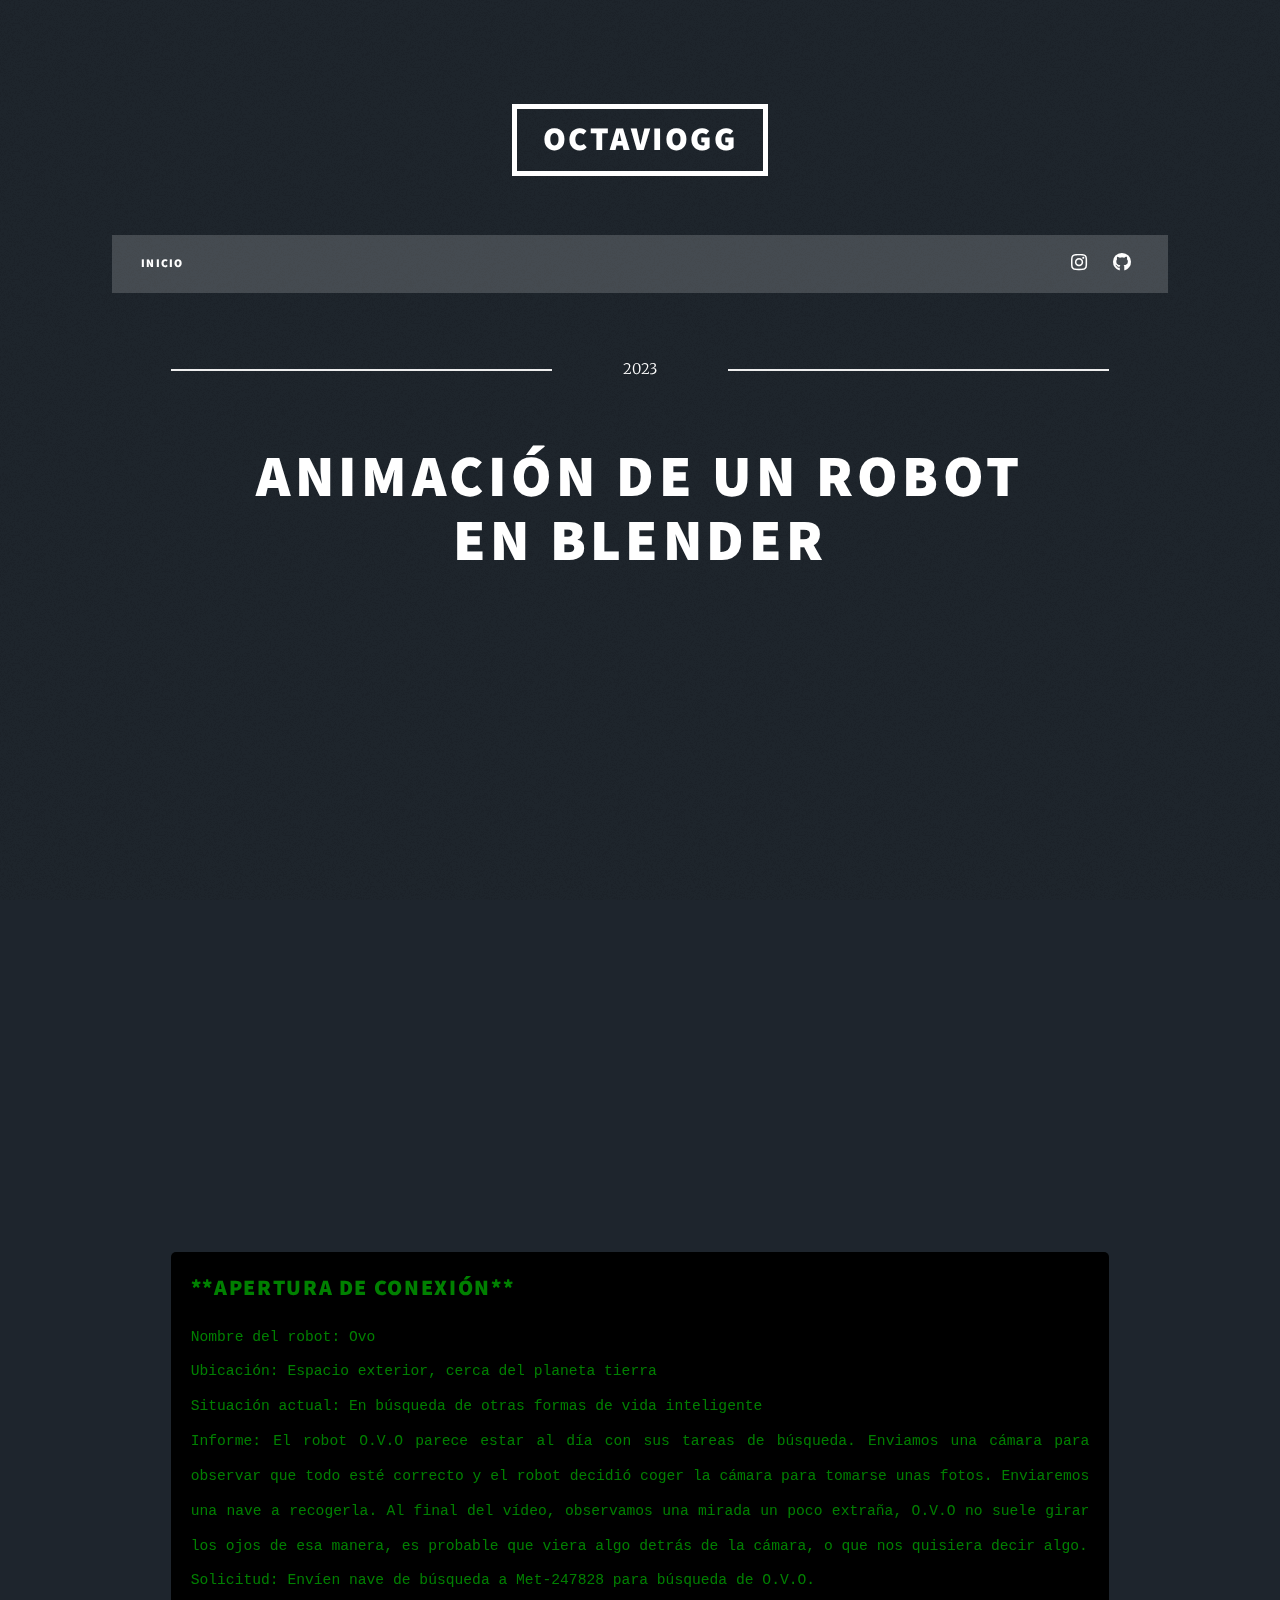
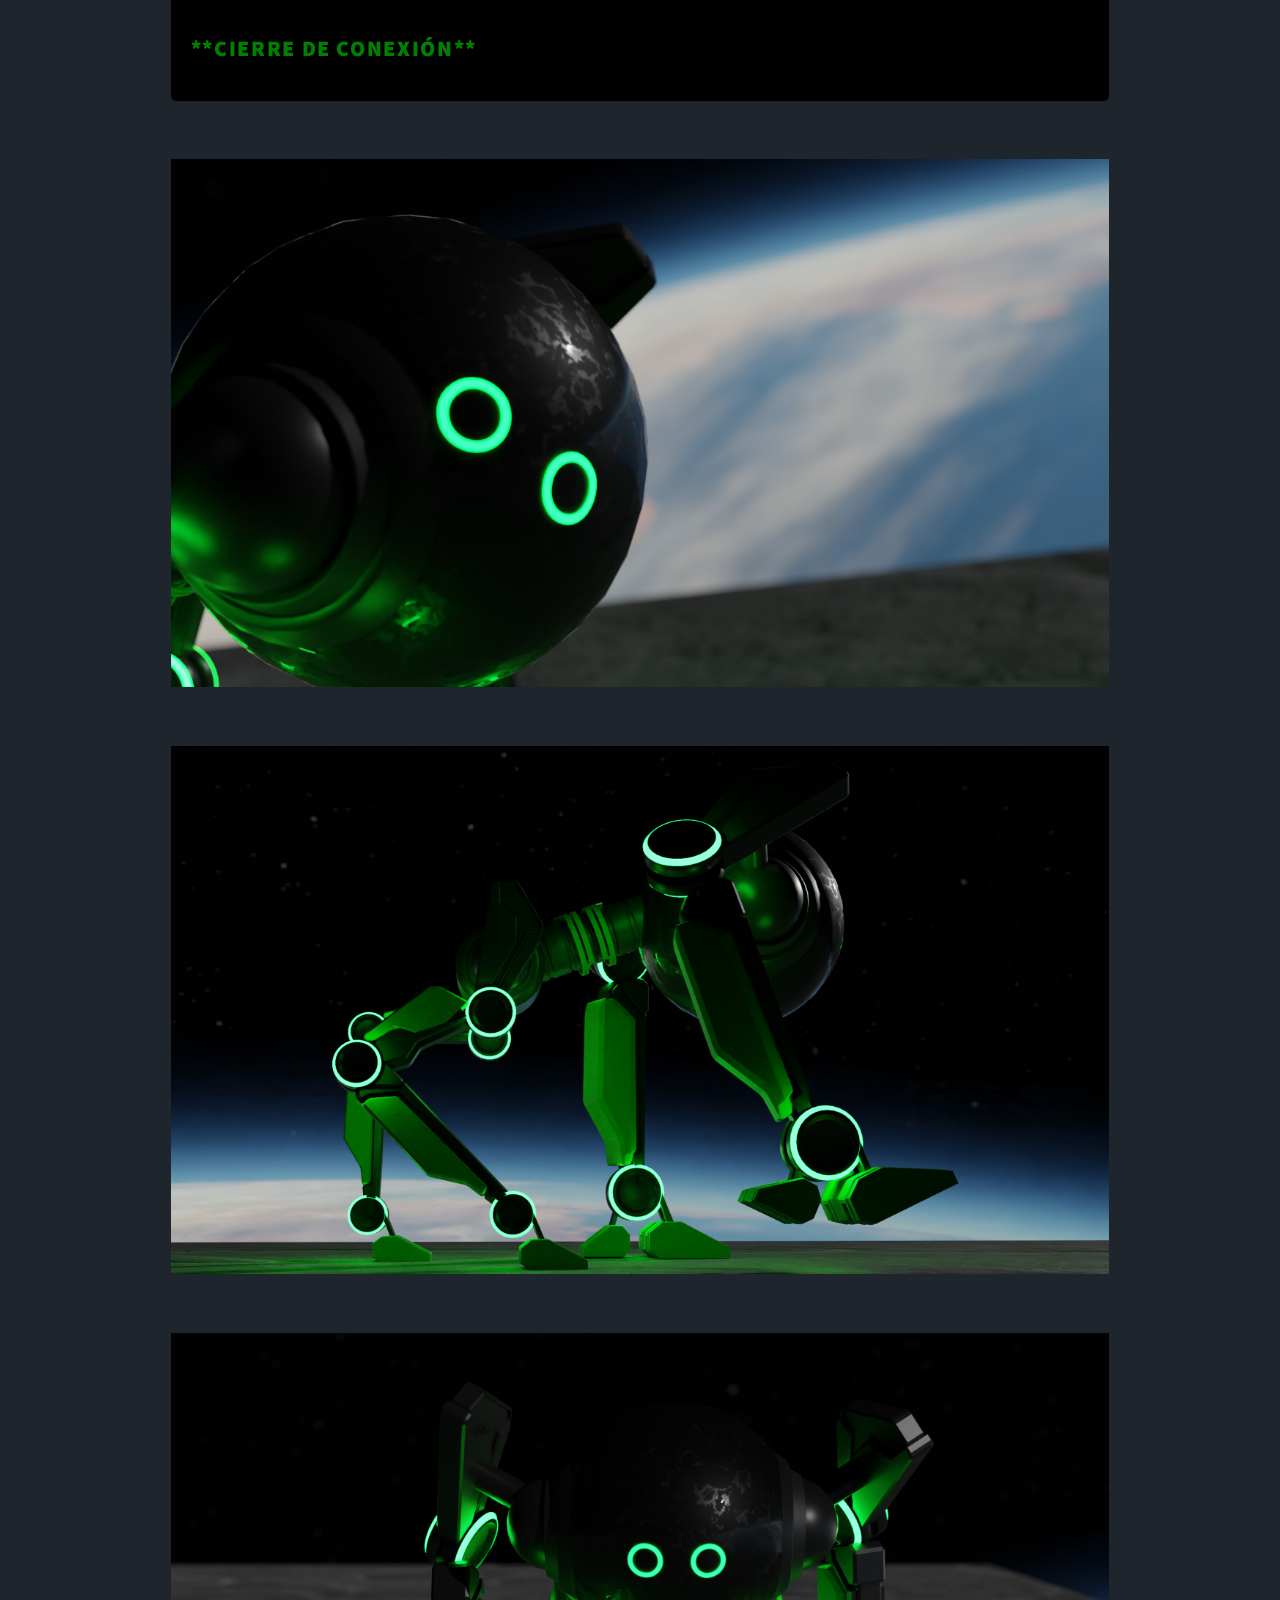
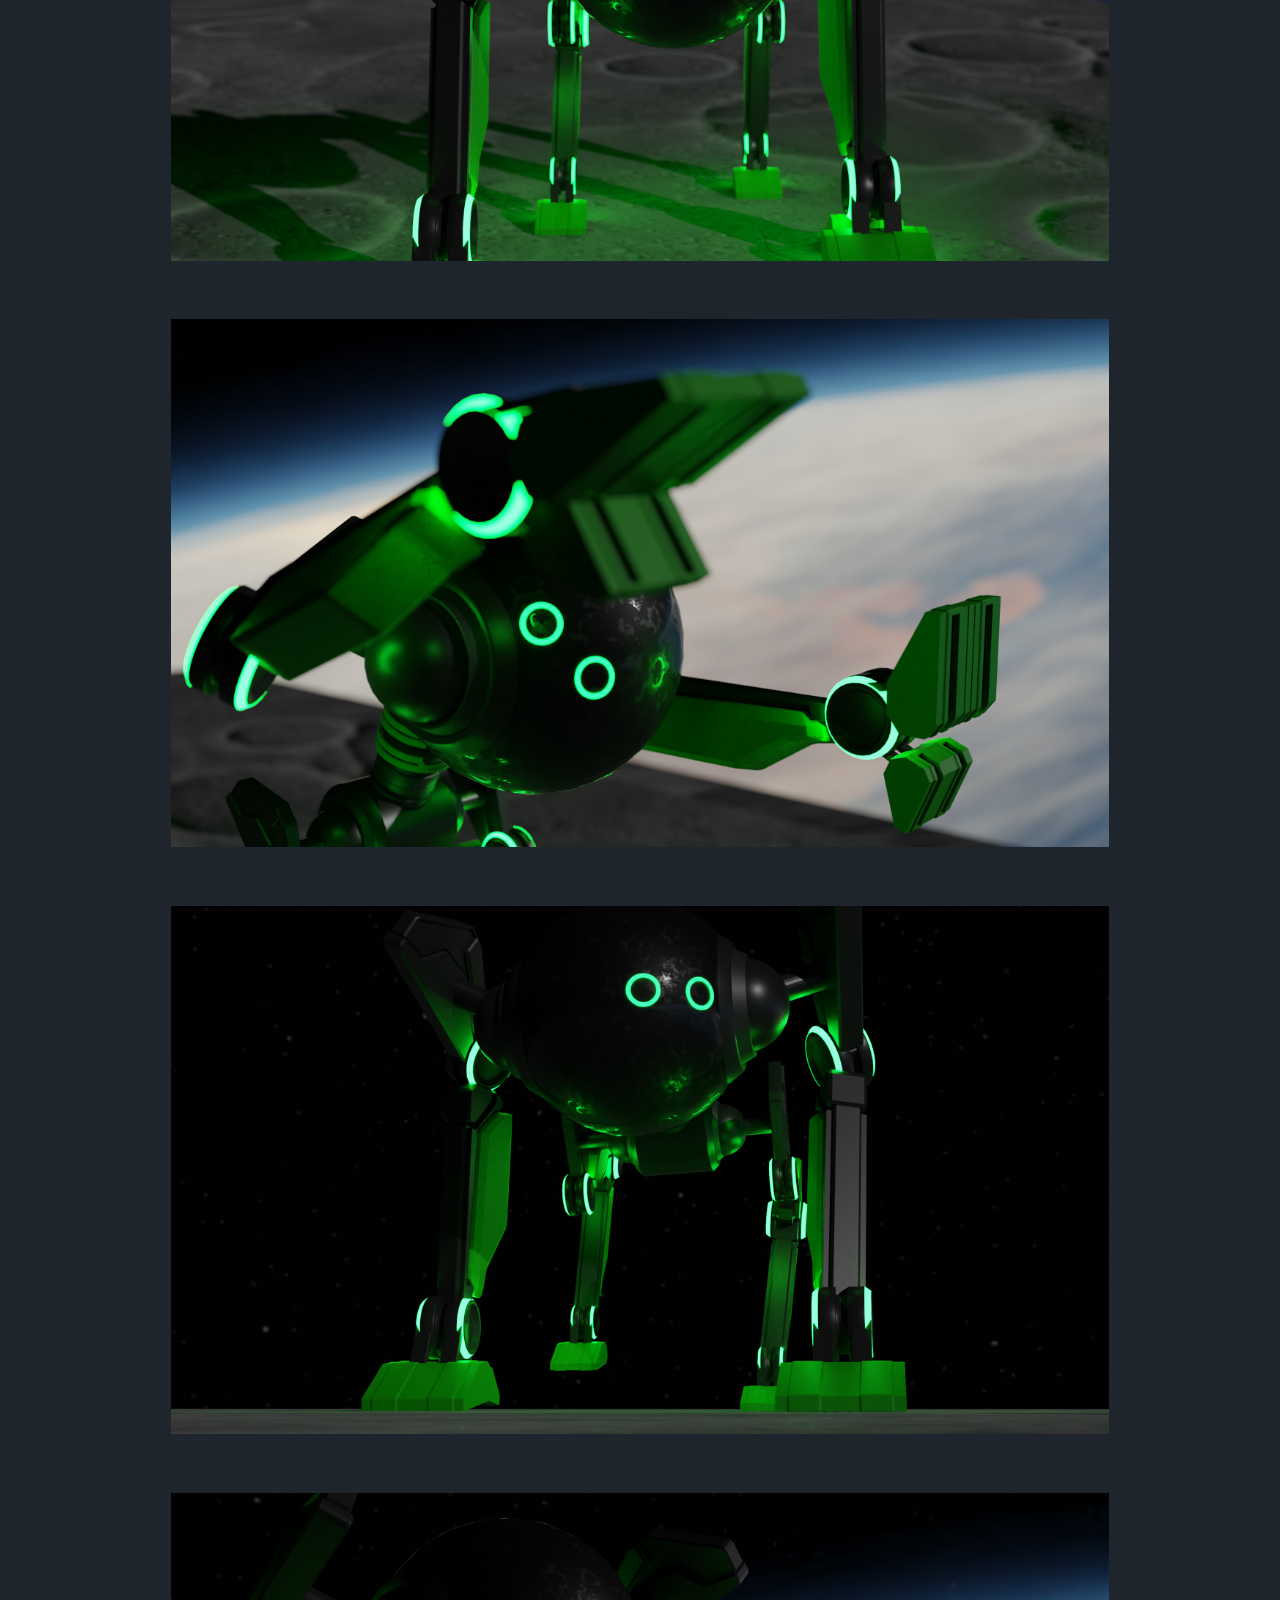
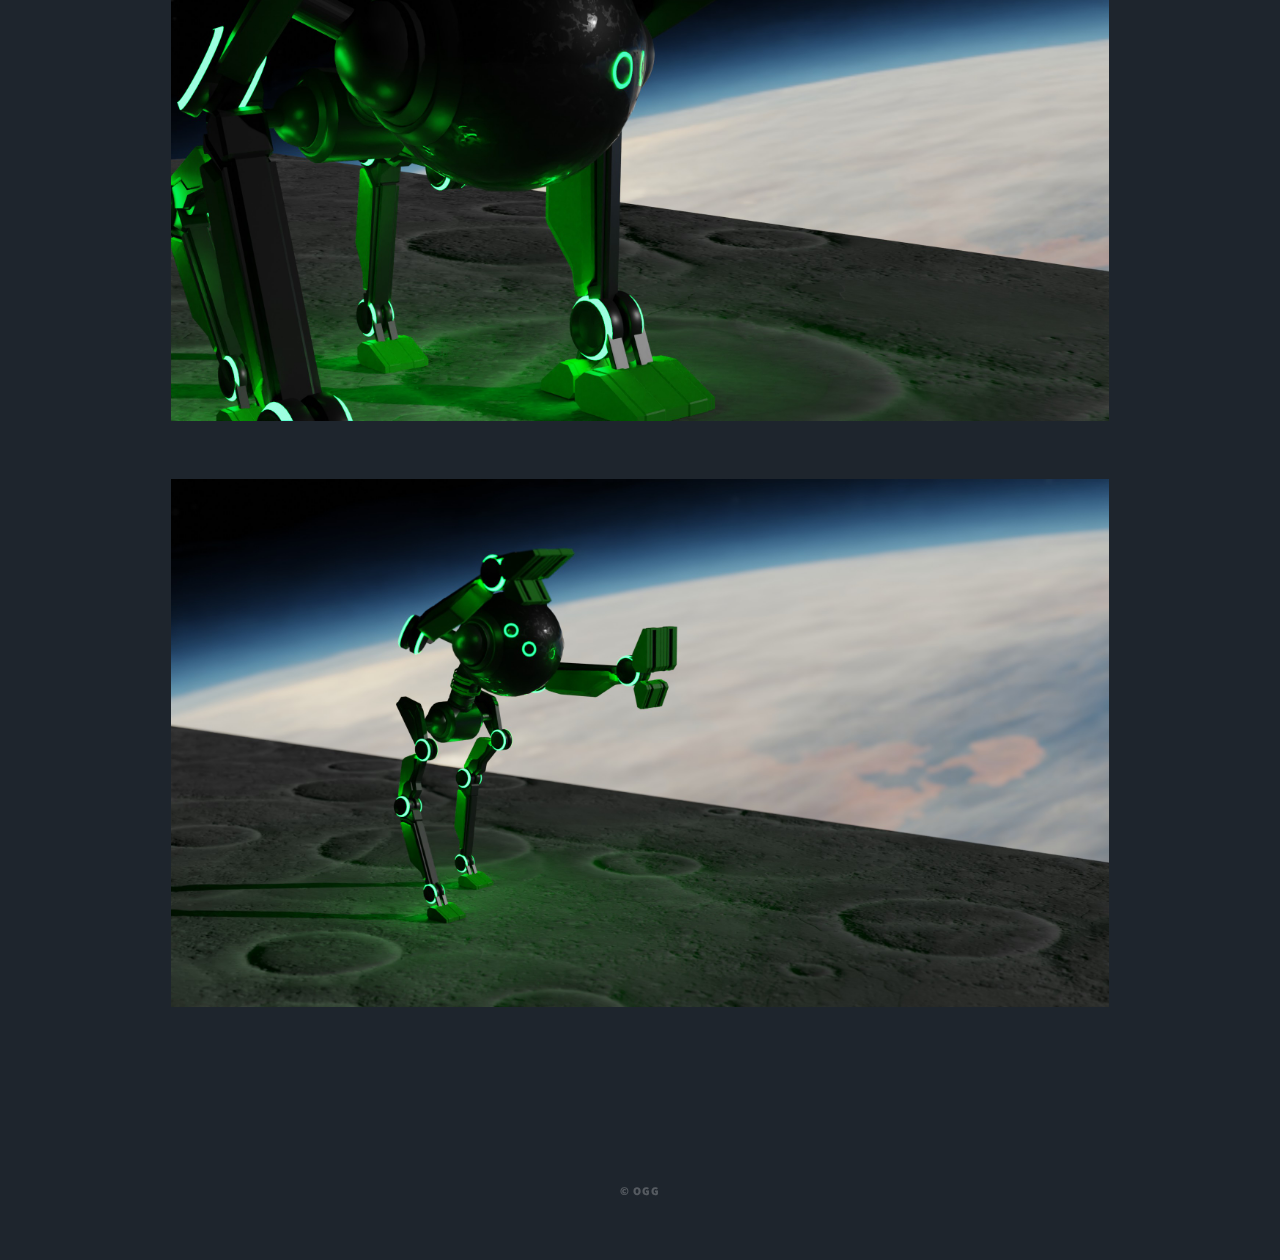
==== commit d189eba5: "ACT" ====
--- a/animation.html
+++ b/animation.html
@@ -43,6 +43,26 @@
 		<meta name="viewport" content="width=device-width, initial-scale=1, user-scalable=no" />
 		<link rel="stylesheet" href="assets/css/main.css" />
 		<noscript><link rel="stylesheet" href="assets/css/noscript.css" /></noscript>
+		
+		<style>
+			.terminal {
+				background-color: black;
+				color: green;
+				font-family: 'Courier New', Courier, monospace;
+				padding: 20px;
+				border-radius: 5px;
+			}
+			.terminal h4 {
+            font-size: 1.5em; /* Ajusta este valor según el tamaño de texto que prefieras */
+            color: green;
+            margin-top: 0;
+        }
+
+        .terminal p {
+            margin: 0;
+        }
+		</style>
+
 	</head>
 	<body class="is-preload">
 
@@ -74,61 +94,35 @@
 							<section class="post">
 								<header class="major">
 									<span class="date">2023</span>
-									<h1>Modelado e iluminación del interior<br />
-									de un escenario ficticio dentro del Taj Mahal</h1>
-									<p>Aenean ornare velit lacus varius enim ullamcorper proin aliquam<br />
-									facilisis ante sed etiam magna interdum congue. Lorem ipsum dolor<br />
-									amet nullam sed etiam veroeros.</p>
+									<h1>Animación de un robot<br />
+									en blender</h1>
 								</header>
 
-								<div class="image main"><img src="proyectos/inter_blend/Extras/4dia.jpg" alt="" /></div>
-								<div class="image main"><img src="proyectos/inter_blend/Extras/4knoche.jpg" alt="" /></div>
-								<div class="image main"><img src="proyectos/inter_blend/Extras/zona.jpg" alt="" /></div>
-								<div class="image main"><img src="proyectos/inter_blend/Extras/zona2.jpg" alt="" /></div>
+								<iframe class="image main" width="560" height="560" src="https://www.youtube.com/embed/xsF1OzIbQyA?controls=0&autoplay=1&loop=1&playlist=xsF1OzIbQyA" title="YouTube video player" frameborder="0" allow="accelerometer; autoplay; clipboard-write; encrypted-media; gyroscope; picture-in-picture; web-share" referrerpolicy="strict-origin-when-cross-origin" allowfullscreen></iframe>
 
-								<p>Donec eget ex magna. Interdum et malesuada fames ac ante ipsum primis in faucibus. Pellentesque venenatis dolor imperdiet dolor mattis sagittis. Praesent rutrum sem diam, vitae egestas enim auctor sit amet. Pellentesque leo mauris, consectetur id ipsum sit amet, fergiat. Pellentesque in mi eu massa lacinia malesuada et a elit. Donec urna ex, lacinia in purus ac, pretium pulvinar mauris. Nunc lorem mauris, fringilla in aliquam at, euismod in lectus. Pellentesque habitant morbi tristique senectus et netus et malesuada fames ac turpis egestas. Curabitur sapien risus, commodo eget turpis at, elementum convallis enim turpis, lorem ipsum dolor sit amet nullam.</p>
-								<br>
-									<div class="box alt">
-										<div class="row gtr-50 gtr-uniform">
+								<div class="terminal">
+									<h4>**Apertura de conexión**</h4>
+									<p>Nombre del robot: Ovo</p>
+									<p>Ubicación: Espacio exterior, cerca del planeta tierra</p>
+									<p>Situación actual: En búsqueda de otras formas de vida inteligente</p>
+									<p>Informe: El robot O.V.O parece estar al día con sus tareas de búsqueda. Enviamos una cámara para observar que todo esté correcto y el robot decidió coger la cámara para tomarse unas fotos. Enviaremos una nave a recogerla. Al final del vídeo, observamos una mirada un poco extraña, O.V.O no suele girar los ojos de esa manera, es probable que viera algo detrás de la cámara, o que nos quisiera decir algo.</p>
+									<p>Solicitud: Envíen nave de búsqueda a Met-247828 para búsqueda de O.V.O.</p>
+									<br>
+									<h4>**Cierre de conexión**</h4>
+								</div>
 
-										<div class="col-4"><span class="image fit"><img src="proyectos/inter_blend/Día/dia.jpg" alt="" /></span></div>
-										<div class="col-4"><span class="image fit"><img src="proyectos/inter_blend/Día/dia1.jpg" alt="" /></span></div>
-										<!-- Break -->
-										<div class="col-4"><span class="image fit"><img src="proyectos/inter_blend/Día/dia2.jpg" alt="" /></span></div>
-										<div class="col-4"><span class="image fit"><img src="proyectos/inter_blend/Día/dia4.jpg" alt="" /></span></div>
-										<div class="col-4"><span class="image fit"><img src="proyectos/inter_blend/Día/dia5.jpg" alt="" /></span></div>
-										<!-- Break -->
-										<div class="col-4"><span class="image fit"><img src="proyectos/inter_blend/Día/dia6.jpg" alt="" /></span></div>
-										<div class="col-4"><span class="image fit"><img src="proyectos/inter_blend/Día/dia6.6.jpg" alt="" /></span></div>
-										<div class="col-4"><span class="image fit"><img src="proyectos/inter_blend/Día/dia7.jpg" alt="" /></span></div>
-										<!-- Break -->
-										<div class="col-4"><span class="image fit"><img src="proyectos/inter_blend/Día/dia8.jpg" alt="" /></span></div>
-										<div class="col-4"><span class="image fit"><img src="proyectos/inter_blend/Día/dia9.jpg" alt="" /></span></div>
-										<div class="col-4"><span class="image fit"><img src="proyectos/inter_blend/Día/dia10.jpg" alt="" /></span></div>
-										</div>
-									</div>
+								<div class="image main"><img src="proyectos/anim_blend/Renders/selfie.jpg" alt="" /></div>
+								<div class="image main"><img src="proyectos/anim_blend/Renders/epica.jpg" alt="" /></div>
+								<div class="image main"><img src="proyectos/anim_blend/Renders/frente.jpg" alt="" /></div>
+								<div class="image main"><img src="proyectos/anim_blend/Renders/Hola.jpg" alt="" /></div>
+								<div class="image main"><img src="proyectos/anim_blend/Renders/Obsrevando.jpg" alt="" /></div>
+								<div class="image main"><img src="proyectos/anim_blend/Renders/Pensando.jpg" alt="" /></div>
+								<div class="image main"><img src="proyectos/anim_blend/Renders/saludos.jpg" alt="" /></div>
+
+
 
 
 								
-								<p>Donec eget ex magna. Interdum et malesuada fames ac ante ipsum primis in faucibus. Pellentesque venenatis dolor imperdiet dolor mattis sagittis. Praesent rutrum sem diam, vitae egestas enim auctor sit amet. Pellentesque leo mauris, consectetur id ipsum sit amet, fergiat. Pellentesque in mi eu massa lacinia malesuada et a elit. Donec urna ex, lacinia in purus ac, pretium pulvinar mauris. Nunc lorem mauris, fringilla in aliquam at, euismod in lectus. Pellentesque habitant morbi tristique senectus et netus et malesuada fames ac turpis egestas. Curabitur sapien risus, commodo eget turpis at, elementum convallis enim turpis, lorem ipsum dolor sit amet nullam.</p>
-								<br>
-								
-								<div class="box alt">
-									<div class="row gtr-50 gtr-uniform">
-
-									<div class="col-4"><span class="image fit"><img src="proyectos/inter_blend/Noche/noche1.jpg" alt="" /></span></div>
-									<div class="col-4"><span class="image fit"><img src="proyectos/inter_blend/Noche/noche2.jpg" alt="" /></span></div>
-									<!-- Break -->
-									<div class="col-4"><span class="image fit"><img src="proyectos/inter_blend/Noche/noche2_luz.jpg" alt="" /></span></div>
-									<div class="col-4"><span class="image fit"><img src="proyectos/inter_blend/Noche/noche3.jpg" alt="" /></span></div>
-									<div class="col-4"><span class="image fit"><img src="proyectos/inter_blend/Noche/noche4.jpg" alt="" /></span></div>
-									<!-- Break -->
-									<div class="col-4"><span class="image fit"><img src="proyectos/inter_blend/Noche/noche5.jpg" alt="" /></span></div>
-									<div class="col-4"><span class="image fit"><img src="proyectos/inter_blend/Noche/noche6.jpg" alt="" /></span></div>
-									<div class="col-4"><span class="image fit"><img src="proyectos/inter_blend/Noche/noche7.jpg" alt="" /></span></div>
-
-									</div>
-								</div>
 
 								
 							</section>
--- a/assets/css/main.css
+++ b/assets/css/main.css
@@ -2633,6 +2633,9 @@
 			.image.fit img {
 				width: 100%;
 			}
+			.image.fit video {
+				width: 100%;
+			}
 
 		.image.main {
 			display: block;
